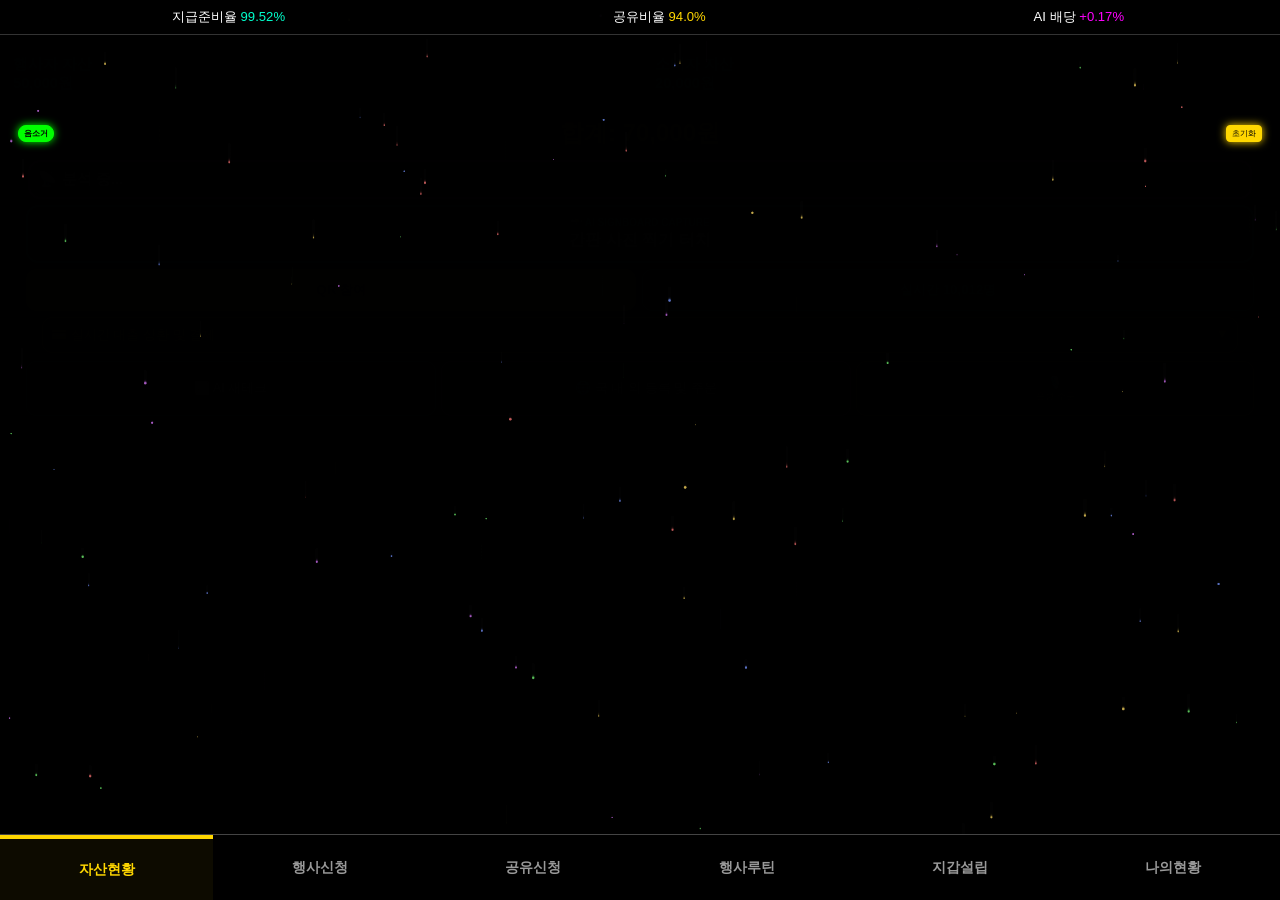
==== index.html @ 36d7275c "Update print statement from 'Hello' to 'Goodbye'" ====
<!DOCTYPE html>
<html lang="ko">
<head>
    <meta charset="UTF-8">
    <meta name="viewport" content="width=device-width, initial-scale=1.0, user-scalable=no">
    <title>FINSEGYE - Final Perfect Audio Master</title>

    <link rel="manifest" href="manifest.json">

    <meta name="apple-mobile-web-app-capable" content="yes">

    <meta name="apple-mobile-web-app-title" content="핀세계">

    <meta name="apple-mobile-web-app-status-bar-style" content="black">

    <style>
        body { background-color: #000 !important; color: white; margin: 0; padding: 0; font-family: sans-serif; overflow-x: hidden; }
        #stars {
    position: fixed;
    top: 0;
    left: 0;
    width: 100%;
    height: 100%;
    z-index: 1;
    pointer-events: none;
}

        /* 상단 상태바 */
        #statusContainer { display: flex; justify-content: space-around; padding: 8px; background: rgba(0,0,0,0.98); border-bottom: 1.5px solid #333; position: fixed; top: 0; width: 100%; z-index: 100001; font-size: 0.82em; }
        .top-spacer { height: 42px; }

        section { display: none; padding: 2px 12px; text-align: center; margin-bottom: 75px; background:transparent !important; position: relative; z-index: 10; }
        .digital { background: rgba(20, 20, 20, 0.95); border: 1.5px solid #333; padding: 10px; border-radius: 10px; flex: 1; margin: 2px; color: #00ffcc; font-weight: bold; font-size: 0.92em; }

        /* 합계 영역: 버튼 소형화 및 좌우 밀착 유지 */
        .total-container { display: flex; align-items: center; justify-content: space-between; width: 96%; margin: 8px auto; position: relative; height: 38px; }
        .voice-toggle-btn { background: #00ffcc; border: 1px solid #00ffcc; color: #000; padding: 2px 5px; border-radius: 8px; font-size: 8px; font-weight: bold; cursor: pointer; min-width: 32px; margin-left: -8px; z-index: 11; }
        .voice-toggle-btn.off { background: #444 !important; border-color: #444 !important; color: #888 !important; }
        .total-center-text { position: absolute; left: 50%; transform: translateX(-50%); font-size: 1.5em; color: gold; font-weight: bold; white-space: nowrap; }
        .reset-mini-btn { font-size: 8px; padding: 2px 5px; background: #222; border: 1px solid #444; color: #666; border-radius: 4px; margin-right: -8px; cursor: pointer; z-index: 11; }

        .reset-mini-btn.active {
    background: gold !important;
    color: #000 !important;
    border-color: gold !important;
    box-shadow: 0 0 8px gold;
}
        .mid-action-row { display: flex; gap: 6px; margin: 6px auto; width: 96%; }
        .qr-btn { flex: 1; height: 42px; background: gold !important; border: none; border-radius: 10px; font-weight: bold; color: #000; cursor: pointer; }
        .live-btn { flex: 1; height: 42px; border: 1.5px solid #00ffcc !important; color: #00ffcc !important; background: none; border-radius: 10px; font-weight: bold; cursor: pointer; }

        .raised-form { margin-top: 0px !important; background: transparent !important; }
        .form-box { background: rgba(15, 15, 15, 0.98) !important; padding: 12px 15px; border-radius: 12px; border: 1.5px solid gold; text-align: left; }
        .input-group { margin-bottom: 7px; }
        input { width: 100%; padding: 10px; background: #000 !important; color: #fff !important; border: 1.5px solid #444; border-radius: 8px; font-size: 0.95em; box-sizing: border-box; height: 44px; }

        .auth-tab-row { display: flex; gap: 8px; margin-bottom: 10px; }
        .kakao-btn { flex: 1; padding: 10px; background: #FEE500 !important; color: #3C1E1E !important; border: none; border-radius: 8px; font-weight: bold; cursor: pointer; font-size: 0.9em; }
        .auto-fill-btn { flex: 1; padding: 10px; background: #00ffcc !important; color: #000 !important; border: none; border-radius: 8px; font-weight: bold; cursor: pointer; font-size: 0.9em; }

        .toggle-terms-btn { width: 100%; padding: 5px; background: #222; color: #aaa; border: 1px solid #333; border-radius: 6px; font-size: 0.72em; cursor: pointer; text-align: center; margin-bottom: 5px; }
        #termsContent { display: none; background: #111; padding: 6px; border-radius: 6px; font-size: 0.68em; color: #888; border: 1px dashed #444; margin-bottom: 5px; }
        .agree-check-row { display: flex; align-items: center; gap: 6px; color: gold; font-weight: bold; margin: 6px 0; font-size: 0.9em; cursor: pointer; }
        .agree-check-row input { width: 18px; height: 18px; margin: 0; }
        .submitBtn { width: 100%; padding: 14px; background: gold !important; color: #000 !important; border: none; border-radius: 10px; font-weight: bold; font-size: 1.1em; margin-top: 2px; cursor: pointer; }

        .history-grid { display: grid; grid-template-columns: 1fr 1fr; grid-template-rows: auto auto; gap: 8px; height: auto; margin-top: 5px; }
        .history-card { background: rgba(15, 15, 15, 0.98) !important; border: 1.5px solid gold; border-radius: 10px; display: flex; flex-direction: column; height: 210px; overflow: hidden; padding: 5px; }
        .history-card h3 { font-size: 0.82em; color: gold; margin: 4px 0; border-bottom: 1px solid #333; padding-bottom: 3px; text-align: center; }
        .scroll-area { flex: 1; overflow-y: auto; font-size: 0.72em; text-align: left; padding: 4px; color: #ccc; }


        .history-card {
            cursor: pointer;
        }

        .history-grid.expanded-mode {
            display: block;
        }

        .history-card.expanded {
            height: calc(100vh - 125px);
            max-height: calc(100vh - 125px);
        }

        .history-card.hidden-card {
            display: none;
        }

        .history-card.expanded .scroll-area {
            font-size: 0.82em;
        }

        .nav { position: fixed; bottom: 0; width: 100%; display: flex; background: #000; border-top: 1px solid #444; z-index: 100001; height: 65px; align-items: center; justify-content: space-around; }
        .nav button { flex: 1; background: none; border: none; color: #999; font-size: 0.85em; cursor: pointer; font-weight: bold; height: 100%; }
        .nav button.active { color: gold; border-top: 4px solid gold; background: rgba(255, 215, 0, 0.05); }

        #cameraOverlay { display: none; position: fixed; top: 0; left: 0; width: 100%; height: 100%; background: #000; z-index: 99999; flex-direction: column; }
        #videoStream { width: 100%; height: 100%; object-fit: cover; position: absolute; }
        .camera-ui-layer { position: relative; z-index: 100000; height: 100%; display: flex; flex-direction: column; justify-content: space-between; align-items: center; padding: 50px 0 85px 0; background: rgba(0,0,0,0.1); }
        .shutter-btn { width: 85px; height: 85px; background: #fff; border: 7px solid #00ffcc; border-radius: 50%; cursor: pointer; box-shadow: 0 0 25px #00ffcc; }

        #qrWrap { display: none; margin: 10px auto; width: 160px; text-align: center; }
        #qrBox { width: 140px; height: 140px; background: white; border: 4px solid gold; border-radius: 15px; padding: 10px; cursor: pointer; margin: 0 auto; display: block; }
        #realtimeList { display: none; padding: 10px; background: rgba(17, 17, 17, 0.98); border: 1.5px solid #00ffcc; border-radius: 10px; margin: 6px auto; width: 92%; text-align: left; color: #fff; font-size: 0.82em; max-height: 150px; overflow-y: auto; z-index: 20; position: relative; }

        .reset-mini-btn.active {
    background: gold !important;
    color: #000 !important;
    border-color: gold !important;
    box-shadow: 0 0 8px gold;
}

/* 🔥 음성 ON 상태 (불 켜짐) */
.voice-toggle-btn.on {
    background: #00ff00 !important;
    color: #000 !important;
    border-color: #00ff00 !important;
    box-shadow: 0 0 8px #00ff00;
}

/* 🔥 음소거 상태 */
.voice-toggle-btn.off {
    background: #333 !important;
    color: #00ff00 !important;
    border-color: #333 !important;
}

    </style>
</head>
<body>

<canvas id="stars"></canvas>

<div id="walletStatus"></div>

<div id="cameraOverlay">
    <video id="videoStream" autoplay playsinline muted></video>
    <div class="camera-ui-layer">
        <div style="background:rgba(0,0,0,0.7); color:#00ffcc; padding:10px 20px; border-radius:20px; border:2px solid #00ffcc; font-weight:bold;">간판명과 번호를 맞춰주세요</div>
        <div style="text-align: center;">
            <div id="btnCaptureStatus" style="color:#00ffcc; font-weight:bold; margin-bottom:15px; display:none;">✓ AI 분석 준비 완료</div>
            <button class="shutter-btn" onclick="takePhoto()"></button>
            <div style="color:white; margin-top:25px; text-decoration:underline; cursor:pointer; font-weight:bold; font-size:1.1em;" onclick="closeCamera()">[ 촬영 취소 ]</div>
        </div>
    </div>
</div>

<div id="statusContainer">
    <div>지급준비율 <span id="reserveValue" style="color:#00ffcc;">100.00%</span></div>
    <div>공유비율 <span id="loanPercent" style="color:gold;">100.0%</span></div>                                                                                                                                                                      
    <div>AI 배당 <span id="aiRate" style="color:#ff00ff;">+0.00%</span></div>
</div>

<div class="top-spacer"></div>









    
    <div style="display: flex; gap: 4px; margin-bottom: 2px;">
        <div class="digital">행사자 자산<br><span id="advValue">50,000원</span></div>
        <div class="digital">소비자 자산<br><span id="consValue">20,000원</span></div>
    </div>
    <div class="total-container">
        <button id="voiceToggle" class="voice-toggle-btn on" onclick="toggleVoice()">음소거</button>
        <div class="total-center-text">합계: <span id="totalValue">70,000원</span></div>
        <button id="resetBtn" onclick="resetEconomy()" class="reset-mini-btn active">초기화</button>
    </div>
    <div style="margin: 6px auto; width: 94%; border: 2px solid #ff00ff; border-radius: 12px; padding: 8px; background: rgba(255,0,255,0.08);">
        <div id="assetName" style="font-size:15px; font-weight:bold; color:#fff;">📡 분석 중...</div>
    </div>
    <div onclick="openSignCamera()" style="margin: 6px auto; width: 94%; border: 2.5px solid #00ffcc; border-radius: 12px; padding: 10px; background: rgba(0,255,204,0.1); cursor: pointer; text-align: center;">
        <div style="font-size: 10px; font-weight: bold; color: #00ffcc; margin-bottom: 2px;">📸 AI SIGNBOARD CAPTURE</div>
        <div style="font-size: 16px; font-weight: bold; color: #fff;">간판 사진 찍기 터치</div>
    </div>
    <div class="mid-action-row">
        <button onclick="toggleQR()" class="qr-btn">🤝 QR 참여</button>
        <button onclick="toggleRealtimeList()" class="live-btn">실시간 <span id="realtimeUserCount">10,000</span>명</button>
    </div>
    <div id="qrWrap">

        <div id="qrBox" onclick="showQrGuide()">
            <img
                id="referralQrImage"
                src=""
                alt="핀세계 추천인 지갑 설립 QR"
                style="width:100%;"
            >
        </div>

        <div style="color:gold; font-weight:bold; text-align:center; margin-top:5px; font-size:0.85em;">
            추천인: <span id="qrReferrerName">신성일</span>
        </div>

        <div id="qrMsg" style="color:#00ffcc; text-align:center; margin-top:6px; font-size:0.8em;"></div>

        <button
            type="button"
            onclick="openOneStore()"
            style="
                width:160px;
                margin-top:8px;
                padding:10px 6px;
                border:none;
                border-radius:9px;
                background:#00ffcc;
                color:#000;
                font-weight:bold;
                cursor:pointer;
            "
        >
            원스토어에서 핀세계 설치
        </button>

    </div>
    <div id="realtimeList"></div>
    <div onclick="togglePaymentBox()" style="background:rgba(255,215,0,0.1); border:1.5px solid gold; border-radius:10px; padding:8px; margin: 6px auto; width:92%; cursor:pointer; color:gold; display:flex; justify-content:space-between; font-size:0.82em;"><span>💳 실시간 대출 상환 및 결제</span><span id="toggleArrow">▼</span></div>
    <div id="paymentContent" style="display:none; padding:10px; margin:-10px auto 8px; width:92%; background:rgba(20,20,20,0.95); border:1.5px solid gold; border-top:none; border-radius: 0 0 12px 12px;"><input type="number" id="payAmount" placeholder="금액 입력"><button id="payBtn" onclick="executePayment()" class="submitBtn">상환 및 결제</button></div>
   <div style="display:flex; gap:5px; width:96%; margin:8px auto; height:55px;">

    <button
        onclick="clickAI()"
        style="
            flex:1;
            background:rgba(255,255,255,0.05);
            border-radius:10px;
            color:white;
            border:1.5px solid #00ffcc;
            font-size:0.8em;
        "
    >
        📈 AI 재테크
    </button>

    <button
        onclick="clickGlobal()"
        style="
            flex:1;
            background:rgba(255,255,255,0.05);
            border-radius:10px;
            color:white;
            border:1.5px solid #ff00ff;
            font-size:0.8em;
        "
    >
        🌐 국 내 외 등록 및 주문
    </button>



    <div
        onclick="startVoiceOrder()"
        style="
            flex:1;
            background:rgba(255,215,0,0.05);
            border-radius:10px;
            color:white;
            border:1.5px solid gold;
            display:flex;
            flex-direction:column;
            justify-content:center;
            align-items:center;
            font-size:0.8em;
            cursor:pointer;
        "
    >
        🎙️
        <span
            style="
                font-size:0.72em;
                color:gold;
            "
        >
            음성 주문
        </span>
    </div>

</div>
</section>

<section id="adApplyForm" class="raised-form">
    <div class="form-box">
        <div class="input-group">
            <input type="text" id="shopName" placeholder="상호를 입력해 주세요">
        </div>

        <div class="input-group">
            <input type="text" id="shopType" placeholder="업종 업체를 입력해 주세요" onfocus="speak('업종 업체를 입력해 주세요')">
        </div>

        <div class="input-group">
            <input type="text" id="shopLoc" placeholder="행사 지역을 입력해 주세요" onfocus="speak('행사 지역을 입력해 주세요')">
        </div>

       


<!-- 🔥 행사 문구 박스 -->
<div style="width:100%; margin-bottom:30px;">

    <div
        id="adTextPreview"
        onclick="openAdEditor()"
        style="
            width:100%;
            height:220px;
            overflow-y:auto;
            overflow-x:hidden;

            background:#111;
            border:5px solid red;
            border-radius:12px;

            padding:12px;
            box-sizing:border-box;

            color:#fff;
            line-height:1.7;

            white-space:pre-wrap;
            word-break:break-word;
        "
    >
        눌러서 큰 화면에서 행사 문구를 입력하세요
    </div>

</div>

<!-- 🔥 사진/동영상 박스 -->
<div style="width:100%; margin-top:10px;">

    <div
        id="adMediaPreview"
        style="
            width:100%;
            min-height:300px;

            background:#000;
            border:5px solid #00ffcc;
            border-radius:12px;

            padding:12px;
            box-sizing:border-box;

            overflow:hidden;
        "
    >
    </div>

</div>

<input type="hidden" id="shopAd">
<input type="hidden" id="shopAdImage">
<input type="hidden" id="shopAdVideo">

       


  <button class="submitBtn" onclick="validateEvent();">
    행사 신청하기
</button>
    </div>
</section>

<section id="shareForm" class="raised-form">
    <div class="form-box">
        <div class="input-group">
            <input type="text" id="sName" placeholder="신청자명을 입력해 주세요">
        </div>

        <div class="input-group">
            <input type="number" id="sAmount" placeholder="신청 금액을 입력해 주세요" onfocus="speak('신청 금액을 입력해 주세요')">
        </div>

        <div class="input-group">
            <input type="text" id="sPurpose" placeholder="공유 목적을 입력해 주세요" onfocus="speak('공유 목적을 입력해 주세요')">
        </div>

        <button class="submitBtn" onclick="sendShareToGoogle(); validateShare();">
            공유 신청하기
        </button>
    </div>
</section>

<section id="routineForm" class="raised-form">
    <div class="form-box" style="border-color:#00ffcc;">
        <div class="input-group">
            <input type="text" id="rShopName" placeholder="간판명을 입력해 주세요">
        </div>

        <div class="input-group">
            <input
                    type="text"
                    id="rShopPhone"
                    inputmode="numeric"
                    autocomplete="off"
                    placeholder="전화번호를 입력해 주세요"
                    onfocus="speak('전화번호를 입력해 주세요')">
        </div>
 
        <div class="input-group">
            <input type="text" id="rShopLoc" placeholder="지역을 입력해 주세요" onfocus="speak('지역을 입력해 주세요')">
        </div>

        <div class="input-group">
            <input type="text" id="routineText" placeholder="루틴 내용을 입력해 주세요" onfocus="speak('루틴 내용을 입력해 주세요')">
        </div>

        <button class="submitBtn" style="background:#00ffcc !important;" onclick="sendRoutineToGoogle(); validateRoutine();">루틴 생성하기</button>



        <div id="ocrConfirmBox" style="display:none; margin-top:8px;">
            <button class="submitBtn" style="background:gold !important;" onclick="confirmOCRResult()">
                확인
            </button>

            <button class="submitBtn" style="margin-top:6px; background:#222 !important; color:#aaa !important;" onclick="retryOCRCamera()">
                다시 촬영
            </button>
        </div>



    </div>
</section>

<section id="bankForm" class="raised-form">
    <div class="form-box">

        <div
            id="oneStoreInstallGuide"
            style="
                display:none;
                margin-bottom:10px;
                padding:10px;
                border:1.5px solid #00ffcc;
                border-radius:10px;
                background:rgba(0,255,204,0.08);
                text-align:center;
                color:#fff;
                line-height:1.5;
            "
        >
            <div style="color:#00ffcc; font-weight:bold; margin-bottom:6px;">
                핀세계 앱이 설치되지 않았습니까?
            </div>
            <button
                type="button"
                onclick="openOneStore()"
                style="
                    width:100%;
                    padding:11px;
                    border:none;
                    border-radius:8px;
                    background:#00ffcc;
                    color:#000;
                    font-weight:bold;
                    cursor:pointer;
                "
            >
                원스토어에서 핀세계 설치
            </button>
        </div>









        
        <div class="auth-tab-row">
            <button class="kakao-btn" onclick="kakaoAuth()">카카오 인증</button>
            <button class="auto-fill-btn" onclick="autoFillAuth()">자동 입력</button>
        </div>

        <div class="input-group">
            <input type="text" id="referrer" placeholder="추천인 (수정 가능)">
        </div>

        <div class="input-group">
            <input type="text" id="walletUser" placeholder="성함을 입력해 주세요">
        </div>

        <div class="input-group">
            <input
                    type="text"
                    id="walletPhone"
                    inputmode="numeric"
                    autocomplete="off"
                    placeholder="전화번호를 입력해 주세요"
                    onfocus="speak('전화번호를 입력해 주세요')">
        </div>

        <div class="input-group">
            <input type="text" id="walletAddr" placeholder="주소를 입력해 주세요" onfocus="speak('주소를 입력해 주세요')">
        </div>

        <div class="toggle-terms-btn" onclick="toggleTerms()"
             style="color:gold; font-size:0.9em; font-weight:bold;">
            ▽ 개인정보 수집 및 이용 동의 (보기)
        </div>
        <div id="termsContent" style="display:none; background:#111; padding:8px; border-radius:6px; font-size:0.75em; color:#ccc; border:1px dashed #444; margin-bottom:5px; text-align:left; max-height:200px; overflow-y:auto;">

            <h3>개인정보 수집 및 이용 동의</h3>

            <p>핀세계는 서비스 제공을 위해 다음과 같은 개인정보를 수집합니다.</p>

            <p><b>1. 수집 항목</b><br>
                성명, 전화번호, 주소</p>

            <p><b>2. 수집 목적</b><br>
                지갑 설립 및 서비스 제공, 사용자 식별, 고객 지원</p>

            <p><b>3. 보관 기간</b><br>
                서비스 이용 기간 동안 보관 후 지체 없이 파기</p>

            <p><b>4. 제3자 제공</b><br>
                회사는 이용자의 개인정보를 외부에 제공하지 않습니다.<br>
                단, 법령에 따른 경우는 예외로 합니다.</p>

            <p><b>5. 이용자의 권리</b><br>
                이용자는 언제든지 개인정보 열람, 수정, 삭제를 요청할 수 있습니다.</p>

            <p><b>6. 문의</b><br>
                이메일: cjs1788@naver.com</p>

            <hr style="margin:10px 0; border:0.5px solid #444;">

            <label class="agree-check-row">
                <input type="checkbox" id="agreeCheck" disabled>
                위 개인정보 수집 및 이용에 동의합니다 (필수)
            </label>

        </div>
        <button
    class="submitBtn"
    onclick="validateWallet();">
    AI 지갑 설립 완료
</button>
    </div>
</section>

<!-- 🔥🔥🔥 여기부터 추가 (AI 재테크 화면) 🔥🔥🔥 -->
<section id="aiFinanceForm" class="raised-form">
    <div class="form-box" style="border-color:#ff00ff;">

        <div style="text-align:center; color:#ff00ff; font-weight:bold; margin-bottom:10px;">
            📈 AI 재테크 신청
        </div>

        <div class="input-group">
            <input type="text"
                   id="aiName"
                   placeholder="성명을 입력해 주세요">
        </div>

        <div class="input-group">
            <input type="number"
                   id="aiAmount"
                   placeholder="금액을 입력해 주세요"
                   onfocus="guideAI('amount')"
                   onclick="guideAI('amount')">
        </div>

        <div class="input-group">
            <select id="aiProduct"
                    style="width:100%; padding:10px; background:#000; color:#fff; border:1.5px solid #444; border-radius:8px;"
                    onchange="handleAIProductSelect()">
                <option value="">재테크 종목 선택</option>
                <option value="대출이자수익">대출이자수익</option>
                <option value="채권">채권</option>
                <option value="국내 주식">국내 주식</option>
                <option value="해외 주식">해외 주식</option>
                <option value="선물 옵션">선물 옵션</option>
                <option value="해외 선물">해외 선물</option>
                <option value="FX 마진">FX 마진</option>
                <option value="원유선물">원유선물</option>
                <option value="옥수수">옥수수</option>
                <option value="조">조</option>
                <option value="콩">콩</option>
                <option value="돼지고기">돼지고기</option>
                <option value="소고기">소고기</option>
                <option value="부동산">부동산</option>
                <option value="금">금</option>
                <option value="은">은</option>
                <option value="동">동</option>
                <option value="니켈">니켈</option>
                <option value="코인">코인</option>
                <option value="외환거래">외환거래</option>
            </select>
        </div>

        <button id="aiSubmitBtn"
                class="submitBtn"
                style="background:#ff00ff !important; color:#000 !important;"
                onclick="submitAIFinanceSafe();">
            AI 재테크 실행
        </button>

        <button class="submitBtn"
                style="margin-top:6px; background:#222 !important; color:#aaa !important;"
                onclick="showSection('dashboard', document.querySelectorAll('.nav button')[0])">
            ← 자산현황으로 돌아가기
        </button>

    </div>
</section>
<!-- 🔥🔥🔥 여기까지 추가 끝 🔥🔥🔥 -->





<section id="globalOrderForm" class="raised-form">
    <div class="form-box" style="border-color:#00ffcc;">

        <div style="text-align:center; color:#00ffcc; font-weight:bold; margin-bottom:10px;">
            🌐 국내외 등록 및 주문
        </div>

        <div style="background:#111; border:1px solid #333; border-radius:10px; padding:10px; margin-bottom:10px;">
            <div style="color:gold; font-weight:bold;">📍 현재 위치 확인</div>
            <div id="currentLocationText" style="color:#ccc; font-size:0.85em; margin-top:5px;">
                현재 위치를 확인하려면 아래 버튼을 누르세요.
            </div>

            <button class="submitBtn"
                    style="margin-top:8px; background:#00ffcc !important;"
                    onclick="checkCurrentLocation()">
                현재 위치 확인
            </button>
        </div>

        <div style="display:flex; gap:6px; margin-bottom:10px;">
            <button class="submitBtn"
                    style="background:gold !important;"
                    onclick="showGlobalTab('register')">
                등록 탭
            </button>

            <button class="submitBtn"
                    style="background:#00ffcc !important;"
                    onclick="showGlobalTab('order')">
                주문 탭
            </button>
        </div>

<div id="globalRegisterBox" style="display:none;">

    <div style="
    background:#111;
    border:3px solid #00ccff;
    border-radius:18px;

    padding:18px;
    margin-top:14px;
    margin-bottom:20px;

    box-shadow:
        0 0 12px rgba(0,204,255,0.25);
">
	

    <div style="
        background:#111;
        border:1px solid gold;
        border-radius:10px;
        padding:10px;
        margin-bottom:10px;
        color:#00ffcc;
        font-size:0.85em;
        line-height:1.5;
        text-align:left;
    ">
        📍 정확한 반경 1km, 2km 광고 표시를 위해<br>
        행사 신청 또는 행사 루틴 등록 전에<br>
        위의 <b style="color:gold;">현재 위치 확인</b> 버튼을 먼저 눌러 주세요.
    </div>

    <!-- 🔥 하부 메뉴 -->
    <div style="
        display:flex;
        gap:6px;
        margin-top:10px;
    ">

                <button class="submitBtn"
                        style="
                    flex:1;
                    background:gold !important;
                    color:#000 !important;
                "
                        onclick="showSection(
                    'adApplyForm',
                    document.querySelectorAll('.nav button')[1]
                )">

                    📢 행사 신청 등록

                </button>

                <button class="submitBtn"
                        style="
                    flex:1;
                    background:#00ffcc !important;
                    color:#000 !important;
                "
                        onclick="showSection(
                    'routineForm',
                    document.querySelectorAll('.nav button')[3]
                )">

                    🔄 행사 루틴 등록

                </button>

            </div>

        </div>
    </div>





        <div id="globalOrderBox" style="display:none;">
            <div style="color:gold; font-weight:bold; margin-bottom:8px;">
                🛒 내 주변 매장 목록
            </div>

            <div id="nearStoreList"
                 style="background:#111; border:1px solid #333; border-radius:10px; padding:10px; color:#ccc; margin-bottom:12px;">
                등록된 주변 매장이 없습니다.
            </div>

            <!-- 🔥🔥🔥 주문 탭 내부에 추가된 광고 예약 및 등록 폼 박스 🔥🔥🔥 -->
            <div class="ad-reservation-box" style="padding: 12px 15px; border: 2px solid #ff00ff; margin: 10px 0; background: #1a1a1a; border-radius: 10px;">
                <h3 style="margin: 0 0 8px 0; font-size: 15px; color: #ff00ff; font-weight: bold;">📢 광고 예약 및 등록</h3>
                <label style="font-size: 12px; color: #ccc;">광고 내용:</label><br>
                <textarea id="adContent" rows="2" style="width: 100%; margin-bottom: 8px; background: #222; color: #fff; border: 1px solid #444; border-radius: 6px; padding: 6px;" placeholder="광고 내용을 입력하세요"></textarea><br>

                <label style="font-size: 12px; color: #ccc;">날짜 선택:</label><br>
                <input type="date" id="adDate" style="width: 100%; margin-bottom: 8px; background: #222; color: #fff; border: 1px solid #444; border-radius: 6px; padding: 6px;"><br>

                <label style="font-size: 12px; color: #ccc;">시간 선택:</label><br>
                <input type="time" id="adTime" style="width: 100%; margin-bottom: 12px; background: #222; color: #fff; border: 1px solid #444; border-radius: 6px; padding: 6px;"><br>

                <button onclick="submitAdReservation()" style="width: 100%; padding: 10px; background-color: #ff00ff; color: #000; border: none; border-radius: 6px; cursor: pointer; font-weight: bold; font-size: 14px;">광고 등록하기</button>
            </div>
        </div>

        <button class="submitBtn"
                style="margin-top:10px; background:#222 !important; color:#aaa !important;"
                onclick="showSection('dashboard', document.querySelectorAll('.nav button')[0])">
            ← 자산현황으로 돌아가기
        </button>

    </div>
</section>

<!-- 🔥 광고 에디터 전체 복구 -->

<div
    id="adEditorOverlay"
    style="
        display:none;
        position:fixed;
        top:42px;
        bottom:65px;
        left:0;
        width:100%;
        background:#000;
        z-index:999999;
        padding:12px;
        box-sizing:border-box;
        overflow-y:auto;
    "
>


<div style="
    color:gold;
    font-weight:bold;
    margin-bottom:10px;
    font-size:18px;
    text-align:center;
">
    행사 문구 입력
</div>

<textarea
    id="bigAdText"
    placeholder="행사 문구를 입력하세요"
    style="
        width:100%;
        height:180px;
        background:#111;
        color:#fff;
        border:1px solid gold;
        border-radius:12px;
        padding:12px;
        box-sizing:border-box;
        font-size:16px;
        resize:none;
    "
></textarea>

<div style="margin-top:15px;">

    <div style="
        color:#00ffcc;
        font-weight:bold;
        margin-bottom:6px;
    ">
        사진 첨부
    </div>

    <button
        type="button"
        onclick="
            document
                .getElementById('adImageFile')
                .click();
        "
        style="
            width:100%;
            padding:14px;
            border-radius:12px;
            background:#00aa88;
            color:#fff;
            font-size:18px;
            border:none;
        "
    >
        사진 선택
    </button>

    <input
        type="file"
        id="adImageFile"
        accept="image/*"
        style="display:none;"
    >

</div>

<div style="margin-top:15px;">

    <div style="
        color:#ff00ff;
        font-weight:bold;
        margin-bottom:6px;
    ">
        동영상 첨부
    </div>

    <button
        type="button"
        onclick="
            document
                .getElementById('adVideoFile')
                .click();
        "
        style="
            width:100%;
            padding:14px;
            border-radius:12px;
            background:#aa0088;
            color:#fff;
            font-size:18px;
            border:none;
        "
    >
        동영상 선택
    </button>

    <input
        type="file"
        id="adVideoFile"
        accept="video/*"
        style="display:none;"
    >

</div>

<button
    onclick="saveAdEditor()"
    style="
        width:100%;
        margin-top:20px;
        padding:16px;
        border:none;
        border-radius:12px;
        background:gold;
        color:#000;
        font-size:20px;
        font-weight:bold;
    "
>
    저장
</button>

<button
    onclick="closeAdEditor()"
    style="
        width:100%;
        margin-top:10px;
        padding:14px;
        border:none;
        border-radius:12px;
        background:#222;
        color:#aaa;
        font-size:18px;
    "
>
    닫기
</button>


</div>

<section id="mypage">

    <div class="history-grid">

<div class="history-card" onclick="toggleHistoryCard(this, '행사', event)">
    <h3>행사</h3>
    <div id="list_ads" class="scroll-area"></div>
</div>

        <div class="history-card" onclick="toggleHistoryCard(this, '공유', event)">
            <h3>공유</h3>
            <div id="list_shares" class="scroll-area"></div>
        </div>

        <div class="history-card" onclick="toggleHistoryCard(this, '루틴', event)">
            <h3>루틴</h3>
            <div id="list_routines" class="scroll-area"></div>
        </div>

        <div class="history-card" onclick="toggleHistoryCard(this, '지갑', event)">
            <h3>지갑</h3>
            <div id="list_wallets" class="scroll-area"></div>
        </div>

    </div>


   
</section>

<!-- 🔥 핀세계 AI 상담창 -->

<div
    id="aiChatBox"
    style="
        display:none;
        width:94%;
        min-height:120px;
        max-height:220px;
        overflow-y:auto;

        margin:10px auto;

        background:#111;
        border:2px solid #00ffff;
        border-radius:12px;

        padding:10px;
        box-sizing:border-box;

        color:#fff;
        text-align:left;
        line-height:1.6;
    "
>
    <div style="color:#00ffff;">
        🤖 핀세계 AI 상담원 대기중...
    </div>
</div>
    
<div class="nav">
    <button onclick="showSection('dashboard', this)" class="active">자산현황</button>
    <button onclick="showSection('adApplyForm', this)">행사신청</button>
    <button onclick="showSection('shareForm', this)">공유신청</button>
    <button onclick="showSection('routineForm', this)">행사루틴</button>
    <button onclick="showSection('bankForm', this)">지갑설립</button>
    <button onclick="showSection('mypage', this)">나의현황</button>
</div>

<script>





function submitAdReservation() {
    const content = document.getElementById('adContent').value;
    const date = document.getElementById('adDate').value;
    const time = document.getElementById('adTime').value;

    if (!content || !date || !time) {
        alert("모든 항목을 입력해 주세요.");
        return;
    }

    // 전송할 데이터 객체
    const postData = {
        action: 'create_reservation',
        storeId: 'PEONGHWA-01', 
        customerPhone: '010-0000-0000', 
        adContent: content,
        adDate: date,
        adTime: time
    };

    // 구글 앱스크립트 웹앱 URL을 정확하게 넣어두었습니다!
    const scriptURL = 'https://script.google.com/macros/s/AKfycby6B7gZiNNFqnBvF909WuFMSpRbqKYJY5lRhi-3XMWFQZFDVVKL2sHFsdUptBipFXathg/exec';

    fetch(scriptURL, {
        method: 'POST',
        mode: 'no-cors', 
        headers: {
            'Content-Type': 'application/json',
        },
        body: JSON.stringify(postData)
    })
    .then(response => {
        alert("광고 예약이 성공적으로 요청되었습니다!");
        // 입력창 초기화
        document.getElementById('adContent').value = '';
        document.getElementById('adDate').value = '';
        document.getElementById('adTime').value = '';
    })
    .catch(error => {
        console.error('Error:', error);
        alert("오류가 발생했습니다.");
    });
}







    

async function askFinsegyeAI(question) {

try {

    const response =
        await fetch(
            "https://script.google.com/macros/s/AKfycby6B7gZiNNFqnBvF909WuFMSpRbqKYJY5lRhi-3XMWFQZFDVVKL2sHFsdUptBipFXathg/exec?ai=" +
            encodeURIComponent(question)
        );

    const data =
        await response.json();

    aiReply(data.result);

    return data.result;

} catch(err) {

    aiReply(
        "AI 상담원 연결에 실패했습니다."
    );

    console.error(err);
}
}

function testAI() {


askFinsegyeAI(
    "안녕하세요. 핀세계 AI 상담원 테스트입니다."
);

}






    
    document.addEventListener("click", function () {

    try {

        if ('speechSynthesis' in window) {

            const unlock =
                new SpeechSynthesisUtterance("");

            window.speechSynthesis.speak(unlock);
        }

    } catch(e) {
        console.log(e);
    }

}, { once:true });

    var currentSection = "dashboard", isVoiceEnabled = true, streamObj = null, pause = false;

    const FINSEGYE_ONESTORE_URL =
        "https://m.onestore.co.kr/v2/ko-kr/app/0001004603";

    const FINSEGYE_WEB_URL =
        "https://finsegye.github.io/finsegyeAI/index.html";

    const DEFAULT_REFERRER_NAME =
        "신성일";

    let isReferralEntryMode = false;

    // 🔥 음성주문 상태
let voiceOrderState = {
    active: false,
    city: "",
    keyword: "",
    stores: []
};

let voiceOrderTimers = [];

function clearVoiceOrderTimers() {

    voiceOrderTimers.forEach(function(t) {
        clearTimeout(t);
    });

    voiceOrderTimers = [];
}

    
    // 🔥 현재 탭
    var currentTab = "dashboard";

    // 🔥 구글시트 URL 통합
   
const GOOGLE_SCRIPT_URL =
"https://script.google.com/macros/s/AKfycby6B7gZiNNFqnBvF909WuFMSpRbqKYJY5lRhi-3XMWFQZFDVVKL2sHFsdUptBipFXathg/exec";

    var reserveValue = 100.0, reserveStep = -0.04;

function speak(text) {

    if (!isVoiceEnabled) return;

    try {

        // 🔥 안드로이드 앱(WebView)
        if (window.Android && window.Android.speak) {

            if (window.Android.stopSpeak) {
                window.Android.stopSpeak();
            }

            window.Android.speak(text);

        }

        // 🔥 GitHub / 일반 브라우저
        else if ('speechSynthesis' in window) {

            window.speechSynthesis.cancel();

            const utter =
                new SpeechSynthesisUtterance(text);

            utter.lang = 'ko-KR';
            utter.rate = 1.0;
            utter.pitch = 1.0;

            window.speechSynthesis.speak(utter);
        }

    } catch(e) {

        console.log("음성 오류:", e);
    }
}

function aiReply(text) {

    const box =
        document.getElementById(
            "aiChatBox"
        );

    if (!box) return;

    const row =
        document.createElement("div");

    row.style.marginBottom = "6px";

    row.innerText = text;

    box.appendChild(row);

    box.scrollTop =
        box.scrollHeight;
}



function stopSpeak() {

    try {

        if (
            'speechSynthesis' in window
        ) {

            window.speechSynthesis.cancel();

        }

        if (
            window.Android &&
            window.Android.stopSpeak
        ) {

            window.Android.stopSpeak();

        }

    } catch(e) {

        console.log(e);

    }
}


    function notify(msg) { speak(msg); alert(msg); }

function toggleVoice() {
    isVoiceEnabled = !isVoiceEnabled;

    var btn = document.getElementById('voiceToggle');

    if (isVoiceEnabled) {
        btn.innerText = "음소거";
        btn.classList.remove('off');
        btn.classList.add('on');
        speak("음성 서비스를 시작합니다.");
    } else {
        stopSpeak();
        btn.innerText = "음성";
        btn.classList.remove('on');
        btn.classList.add('off');
    }
}

function resetEconomy() {

    speak("시스템을 초기화합니다.");

    const btn = document.getElementById("resetBtn");

    if (btn) {
        // 🔥 클릭 시 잠깐 OFF
        btn.classList.remove("active");
    }

    // 🔥 바로 리로드
    setTimeout(function () {
        location.reload();
    }, 300);
}
    function pauseEngine() { pause = true; }

function startVoiceCommand() {

    stopSpeak();

    speak("안녕하세요, 핀세계입니다. 깜짝놀랄기능을 준비중이며 음소거를 원하시면 메인화면 좌측상단 음소거 버튼을 누르세요.");
    alert("안녕하세요, 핀세계입니다. 깜짝놀랄기능을 준비중이며 음소거를 원하시면 메인화면 좌측상단 음소거 버튼을 누르세요.");

    if (window.Android && window.Android.startListening) {
        window.Android.startListening();
    }
}

function onVoiceResult(text) {

    stopSpeak();

    const voiceText =
        String(text || "")
            .replace(/\s/g, "");

    if (
        voiceText.includes("음성주문") ||
        voiceText.includes("음성으로주문") ||
        voiceText.includes("핀세계음성주문") ||
        voiceText.includes("AI상담원")
    ) {

        startVoiceOrder();

        return;
    }

    if (processVoiceOrder(text)) {

    stopSpeak();

    aiReply(
        text + " 명령을 확인했습니다."
    );

    return;
}

    if (!isVoiceEnabled) return;

    const t = text.toLowerCase().replace(/\s/g, "");
    speak(text + " 입력되었습니다.");

    const btns = document.querySelectorAll('.nav button');

    function clickByKeyword(keyword, exclude) {
        for (let btn of btns) {
            const name = btn.innerText.toLowerCase().replace(/\s/g, "");

            if (name.includes(keyword)) {
                if (exclude && name.includes(exclude)) continue;
                btn.click();
                return true;
            }
        }
        return false;
    }

    // 🔥 1️⃣ 행사 루틴 먼저
    if (t.includes("루틴")) {
        speak("행사 루틴 화면으로 이동합니다.");
        clickByKeyword("루틴");
    }

    // 🔥 2️⃣ 행사
    else if (t.includes("행사")) {
        speak("행사 신청 화면으로 이동합니다.");
        clickByKeyword("행사", "노티");
    }

    // 🔥 3️⃣ 광고
    else if (t.includes("광고")) {
        speak("광고 신청 화면으로 이동합니다.");
        clickByKeyword("광고");
    }

    // 🔥 4️⃣ 공유
    else if (t.includes("공유")) {
        speak("공유 신청 화면으로 이동합니다.");
        clickByKeyword("공유");
    }

    // 🔥 5️⃣ 자산
    else if (t.includes("자산")) {
        speak("자산 현황 화면으로 이동합니다.");
        clickByKeyword("자산");
    }

    // 🔥 6️⃣ 지갑
    else if (t.includes("지갑")) {
        speak("지갑 설립 화면으로 이동합니다.");
        clickByKeyword("지갑");
    }

    // 🔥 7️⃣ 나의
    else if (t.includes("나의")) {
        speak("나의 정보 화면으로 이동합니다.");
        clickByKeyword("나의");
    }

// 🔥 8️⃣ 국내외 주문
else if (t.includes("국내") || t.includes("해외") || t.includes("주문")) {
    speak("국내외 주문 기능입니다. 현재 이 기능은 준비 중입니다.");
    return;
}

// 🔥 9️⃣ 음성 주문 (여기 추가)
else if (t.includes("음성")) {
    speak("음성 주문 기능입니다. 현재 이 기능은 준비 중입니다.");
    return;
}

// 🔥 10️⃣ AI 재테크
else if (t.includes("ai") || t.includes("재테크")) {
    speak("AI 재테크 화면으로 이동합니다.");
    clickByKeyword("재테크");
}

     else {
        handlePlaceSearch(text);
    }
}
    function toggleTerms() {

    var c = document.getElementById('termsContent');
    var chk = document.getElementById('agreeCheck');

    if (c.style.display === 'block') {
        c.style.display = 'none';
    } else {
        c.style.display = 'block';

        // 🔥 약관 열면 체크 가능
        if (chk) {
            chk.disabled = false;
        }
    }
}
    function getCurrentReferrerName() {

        try {

            const savedName =
                localStorage.getItem("fin_referrer_name");

            if (savedName && savedName.trim()) {
                return savedName.trim();
            }

            const all =
                JSON.parse(
                    localStorage.getItem("fin_all")
                ) || [];

            const wallet =
                all.find(function(item) {
                    return (
                        item &&
                        item.type === "wallets" &&
                        item.name
                    );
                });

            if (wallet && wallet.name) {
                return String(wallet.name).trim();
            }

        } catch(e) {
            console.log("추천인 확인 오류:", e);
        }

        return DEFAULT_REFERRER_NAME;
    }

    function buildReferralUrl(referrerName) {

        const url =
            new URL(FINSEGYE_WEB_URL);

        url.searchParams.set(
            "join",
            "wallet"
        );

        url.searchParams.set(
            "ref",
            referrerName || DEFAULT_REFERRER_NAME
        );

        return url.toString();
    }

    function refreshReferralQR() {

        const referrerName =
            getCurrentReferrerName();

        const referralUrl =
            buildReferralUrl(referrerName);

        const qrImage =
            document.getElementById(
                "referralQrImage"
            );

        const qrName =
            document.getElementById(
                "qrReferrerName"
            );

        if (qrImage) {

            qrImage.src =
                "https://api.qrserver.com/v1/create-qr-code/" +
                "?size=140x140&data=" +
                encodeURIComponent(referralUrl);
        }

        if (qrName) {
            qrName.innerText = referrerName;
        }
    }

    function toggleQR() {

        const q =
            document.getElementById("qrWrap");

        if (!q) return;

        const willOpen =
            q.style.display !== "block";

        q.style.display =
            willOpen ? "block" : "none";

        if (willOpen) {

            refreshReferralQR();

            speak(
                "큐알 참여 메뉴입니다. 다른 기기로 큐알을 스캔하면 추천인이 자동 입력된 지갑 설립 화면으로 이동합니다."
            );
        } else {

            stopSpeak();
        }
    }

    function openOneStore() {

        speak(
            "원스토어의 핀세계 설치 화면으로 이동합니다."
        );

        setTimeout(function() {

            window.location.href =
                FINSEGYE_ONESTORE_URL;

        }, 250);
    }
    function kakaoAuth() {
    speak("카카오 정보를 자동으로 입력했습니다.");
    document.getElementById('referrer').value = "핀세계 본부";
    document.getElementById('walletUser').value = "김카카오";
    document.getElementById('walletPhone').value = "010-8888-9999";
    document.getElementById('walletAddr').value = "카카오 판교 본사";
}
    function autoFillAuth() { speak("자동 입력 기능을 실행했습니다."); document.getElementById('walletUser').value = "신성일"; document.getElementById('walletPhone').value = "010-1111-2222"; document.getElementById('walletAddr').value = "핀세계 본부"; document.getElementById('referrer').value = "핀세계 본부"; }




function toggleRealtimeList() {

    var l = document.getElementById('realtimeList');

    if (l.style.display === 'block') {

        l.style.display = 'none';

        // 🔥 실시간 음성 즉시 중단
        stopSpeak();

    } else {

        stopSpeak();

        l.style.display = 'block';

        l.innerHTML =
            "<div style='color:gold; font-weight:bold; margin-bottom:5px; border-bottom:1px solid gold;'>📡 실시간참여현황</div>" +
            "<div style='margin-bottom:3px;'>📍 서울 강남점 40,000원 참여</div>" +
            "<div style='margin-bottom:3px;'>📍 전주 본점 5,000원 공유</div>" +
            "<div style='margin-bottom:3px;'>📍 부산 해운대 20,000원 배당</div>";

        speak("실시간 참여 현황을 확인합니다. 서울 강남점 4만 원 참여, 전주 본점 5천 원 공유, 부산 해운대 2만 원 배당");
    }
}

 function togglePaymentBox() {
    var c = document.getElementById('paymentContent');
    var a = document.getElementById('toggleArrow');

    if (c.style.display === 'block') {
        c.style.display = 'none';
        a.innerText = '▼';
        pause = false;
    } else {
        c.style.display = 'block';
        a.innerText = '▲';

        // 🔥 먼저 포커스
        setTimeout(() => {
            document.getElementById('payAmount').focus();
        }, 50);

        // 🔥 음성은 나중에 (겹침 방지)
        setTimeout(() => {
            speak("상환 및 결제 창입니다. 금액을 입력해 주세요.");
        }, 300);
    }
}

let pendingPayment = 0;

function formatKoreanMoney(num) {

    num = Number(num);
    if (isNaN(num)) return "";

    const units = ["", "만", "억", "조"];
    let result = "";
    let unitIndex = 0;

    while (num > 0) {

        let part = num % 10000;

        if (part > 0) {

            let str = "";

            const thousands = Math.floor(part / 1000);
            const hundreds = Math.floor((part % 1000) / 100);
            const tens = Math.floor((part % 100) / 10);
            const ones = part % 10;

            if (thousands) str += (thousands === 1 ? "천 " : thousands + "천 ");
            if (hundreds) str += (hundreds === 1 ? "백 " : hundreds + "백 ");
            if (tens) str += (tens === 1 ? "십 " : tens + "십 ");
            if (ones) str += ones + "";

            result = str + units[unitIndex] + " " + result;
        }

        num = Math.floor(num / 10000);
        unitIndex++;
    }

    return result.trim() + "원";
}

function executePayment() {

    var val = document.getElementById('payAmount').value;

    if (!val) {
        speak("금액을 입력해 주세요.");
        return;
    }

    const formatted = formatKoreanMoney(val);

    // 🔥 1차 클릭 → 확인 단계
    if (pendingPayment === 0) {

        pendingPayment = Number(val);

        speak(formatted + " 입니다. 맞으면 상환 및 결제 버튼을 한 번 더 눌러 주세요.");

        return;
    }

    // 🔥 2차 클릭 → 실제 실행
    advertiser += (pendingPayment * 0.6);
    consumer += (pendingPayment * 0.4);

    resetAllForms();

    speak("상환 및 결제가 완료되었습니다.");
    alert("상환 및 결제 완료.");

    pendingPayment = 0;

    togglePaymentBox();
}

function showSection(id, btn) {

    clearVoiceOrderTimers();

    voiceOrderState.active = false;
    
    stopSpeak();

    // 🔥 실시간 참여 목록 자동 닫기
    const liveList =
        document.getElementById("realtimeList");

    if (liveList) {
        liveList.style.display = "none";
    }

    // 🔥 카메라 안전 종료
    if (typeof closeCamera === "function") {
        try { closeCamera(); } catch(e) {}
    }







    pause = false;

currentSection = id;
currentTab = id;

// 🔥 국내외 등록/주문 하부 탭 자동 접기
if (id !== "globalOrderForm") {

    const registerBox =
        document.getElementById("globalRegisterBox");

    const orderBox =
        document.getElementById("globalOrderBox");

    if (registerBox) {
        registerBox.style.display = "none";
    }

    if (orderBox) {
        orderBox.style.display = "none";
    }
}


    // 🔥 전체 숨김
    document.querySelectorAll('section').forEach(s => s.style.display = 'none');
    document.querySelectorAll('.nav button').forEach(b => b.classList.remove('active'));




    // 🔥 핵심 안정 처리
    const target = document.getElementById(id);

    if (!target) {
        console.log("❌ section 없음:", id);
        return;
    }

    target.style.display = 'block';

    // 🔥 입력 초기화
    if (id !== 'dashboard' && id !== 'mypage') {
        resetSectionFields(id);
    }

    if (btn) btn.classList.add('active');

    if (id === 'mypage') loadHistory();

    // 🔥 안내 시스템
    const setupGuide = {
        'adApplyForm': { msg: "행사 신청 화면입니다. 상호를 입력해 주세요.", focusId: "shopName" },
        'shareForm': { msg: "공유 신청 화면입니다. 신청자명을 입력해 주세요.", focusId: "sName" },
        'routineForm': { msg: "행사 루틴 화면입니다. 간판명을 입력해 주세요.", focusId: "rShopName" },
        'bankForm': isReferralEntryMode
            ? { msg: "", focusId: null }
            : { msg: "지갑 설립 화면입니다. 추천인 성함을 입력해 주세요.", focusId: "referrer" },
        'mypage': { msg: "나의 현황 화면입니다.", focusId: null }
    };

    const config = setupGuide[id];

    if (config) {

        if (config.msg) {
            speak(config.msg);
        }

        if (config.focusId) {
            setTimeout(() => {
                const el = document.getElementById(config.focusId);
                if (el) {
                    el.focus();
                    el.click();
                }
            }, 400);
        }
    } else if (id === 'dashboard') {
        speak("자산 현황 화면입니다.");
    }
}

// 2. QR 코드를 클릭하고 들어올 때 호출되는 함수 (성함부터 안내)
function goToBank(referrerName) {

    const bankNavBtn =
        document.querySelectorAll(
            ".nav button"
        )[4];

    const finalReferrer =
        String(
            referrerName ||
            localStorage.getItem(
                "fin_pending_referrer"
            ) ||
            getCurrentReferrerName()
        ).trim();

    isReferralEntryMode = true;

    showSection(
        "bankForm",
        bankNavBtn
    );

    isReferralEntryMode = false;

    const referrerInput =
        document.getElementById(
            "referrer"
        );

    if (referrerInput) {
        referrerInput.value = finalReferrer;
    }

    const installGuide =
        document.getElementById(
            "oneStoreInstallGuide"
        );

    if (
        installGuide &&
        !(
            window.Android &&
            typeof window.Android === "object"
        )
    ) {
        installGuide.style.display = "block";
    }

    speak(
        finalReferrer +
        "님의 추천으로 지갑 설립을 시작합니다. 성함을 입력하여 주세요."
    );

    setTimeout(function() {

        const walletUser =
            document.getElementById(
                "walletUser"
            );

        if (walletUser) {
            walletUser.focus();
            walletUser.click();
        }

    }, 450);
}

function openWalletFromReferralLink() {

    try {

        const params =
            new URLSearchParams(
                window.location.search
            );

        if (
            params.get("join") !== "wallet"
        ) {
            return;
        }

        const referrerName =
            String(
                params.get("ref") ||
                DEFAULT_REFERRER_NAME
            ).trim();

        localStorage.setItem(
            "fin_pending_referrer",
            referrerName
        );

        localStorage.setItem(
            "fin_referrer_name",
            referrerName
        );

        goToBank(referrerName);

    } catch(e) {

        console.log(
            "추천인 링크 처리 오류:",
            e
        );
    }
}

//  [여기까지 교체 완료]
    function handleBackButtonClick() {
        const camOverlay = document.getElementById('cameraOverlay');
        if (camOverlay.style.display === 'flex') { closeCamera(); showSection('dashboard', document.querySelectorAll('.nav button')[0]); return; }
        if (currentSection !== 'dashboard') { showSection('dashboard', document.querySelectorAll('.nav button')[0]); }
        else { if (window.Android && window.Android.exitApp) { window.Android.exitApp(); } }
    }

function resetAllForms() {

    // 🔥 input 초기화
    document.querySelectorAll('input').forEach(i => i.value = "");

    // 🔥 textarea 초기화
    document.querySelectorAll('textarea').forEach(t => t.value = "");

    // 🔥 select 초기화
    document.querySelectorAll('select').forEach(s => s.selectedIndex = 0);

    // 🔥 체크박스 초기화
    document.querySelectorAll('input[type="checkbox"]').forEach(c => c.checked = false);
}

// 🔥🔥🔥 바로 여기 아래 추가 🔥🔥🔥
function resetSectionFields(sectionId) {

    const section =
        document.getElementById(sectionId);

    if (!section) return;

    // 🔥 일반 input 초기화
    section.querySelectorAll('input').forEach(i => {

        if (i.type === "checkbox") {

            i.checked = false;

        } else {

            i.value = "";
        }
    });

    // 🔥 select 초기화
    section.querySelectorAll('select').forEach(s => {

        s.selectedIndex = 0;
    });

    // 🔥 textarea 초기화
    section.querySelectorAll('textarea').forEach(t => {

        t.value = "";
    });

    // 🔥 행사 신청 전체 초기화
    if (sectionId === "adApplyForm") {

        // 🔥 행사 문구 표시 초기화
        const preview =
            document.getElementById("adTextPreview");

        if (preview) {

            preview.innerText =
                "눌러서 큰 화면에서 행사 문구를 입력하세요";
        }

        // 🔥 사진/동영상 미리보기 초기화
        const media =
            document.getElementById("adMediaPreview");

        if (media) {

            media.innerHTML = "";
        }

        // 🔥 hidden 값 초기화
        const adText =
            document.getElementById("shopAd");

        if (adText) {
            adText.value = "";
        }

        const adImage =
            document.getElementById("shopAdImage");

        if (adImage) {
            adImage.value = "";
        }

        const adVideo =
            document.getElementById("shopAdVideo");

        if (adVideo) {
            adVideo.value = "";
        }

        // 🔥 파일 input 초기화
        const imageFile =
            document.getElementById("adImageFile");

        if (imageFile) {
            imageFile.value = "";
        }

        const videoFile =
            document.getElementById("adVideoFile");

        if (videoFile) {
            videoFile.value = "";
        }

        // 🔥 큰 입력창 초기화
        const bigText =
            document.getElementById("bigAdText");

        if (bigText) {
            bigText.value = "";
        }
    }
}






     function saveAndFinish(type, val, msg) {
        let h = JSON.parse(localStorage.getItem('fin_'+type)) || [];
        h.unshift({name: val, time: new Date().toLocaleString(), rawTime: new Date().getTime()});
        localStorage.setItem('fin_'+type, JSON.stringify(h));
        speak(msg); alert(msg);


        // 🔥 행사 문구 강제 초기화
const preview =
    document.getElementById("adTextPreview");

if (preview) {

    preview.innerText =
        "눌러서 큰 화면에서 행사 문구를 입력하세요";
}

const media =
    document.getElementById("adMediaPreview");

if (media) {

    media.innerHTML = `
        <div style="
            color:#666;
            text-align:center;
            padding:30px 10px;
            font-size:14px;
        ">
            사진과 동영상 미리보기 영역
        </div>
    `;
}

const adText =
    document.getElementById("shopAd");

if (adText) {
    adText.value = "";
}

const adImage =
    document.getElementById("shopAdImage");

if (adImage) {
    adImage.value = "";
}

const adVideo =
    document.getElementById("shopAdVideo");

if (adVideo) {
    adVideo.value = "";
}

const imageFile =
    document.getElementById("adImageFile");

if (imageFile) {
    imageFile.value = "";
}

const videoFile =
    document.getElementById("adVideoFile");

if (videoFile) {
    videoFile.value = "";
}

const bigText =
    document.getElementById("bigAdText");

if (bigText) {
    bigText.value = "";
}

         
        resetAllForms(); showSection('dashboard', document.querySelectorAll('.nav button')[0]);
    }










    function hiPassSpeak(msg, fieldId) { speak(msg); if(fieldId) { const t = document.getElementById(fieldId); t.focus(); t.click(); } }



 function validateEvent() {

     const currentCity =
    localStorage.getItem("fin_current_city")
    || "전주";

const currentProvince =
    localStorage.getItem("fin_current_province")
    || "전북";

    const f = [
        {id:'shopName', n:'상호'},
        {id:'shopType', n:'업종'},
        {id:'shopLoc', n:'지역'},
        {id:'shopAd', n:'문구'}
    ];

    for(let x of f) {

        if(!document.getElementById(x.id).value) {

            hiPassSpeak(
                x.n + " 항목을 입력해 주세요.",
                x.id
            );

            return;
        }
    }

// 🔥 여기 추가
fetch(
    GOOGLE_SCRIPT_URL,
    {
        method: "POST",
        mode: "no-cors",
        headers: {
            "Content-Type": "text/plain"
        },
body: JSON.stringify({

    type: "ads",

    name:
        document.getElementById('shopName').value,

    category:
        document.getElementById('shopType').value,

    loc:
        document.getElementById('shopLoc').value,

    msg:
        document.getElementById('shopAd').value,

    city:
        currentCity || "",

    province:
        currentProvince || "",

    imageUrl:
        document.getElementById('shopAdImage').value || "",

    videoUrl:
        document.getElementById('shopAdVideo').value || "",

    lat:
        Number(localStorage.getItem("fin_current_lat")) || "",

    lng:
        Number(localStorage.getItem("fin_current_lng")) || ""

})
    }
);



alert(
    "행사저장 user = " +
    localStorage.getItem("fin_user_phone")
);
     

saveUnifiedData({

    type: "ads",

    city:
        currentCity,

    province:
        currentProvince,



   user:
    localStorage.getItem("fin_user_phone") ||
    document.getElementById("walletPhone")?.value ||
    "",

    name:
        document.getElementById('shopName').value,

    category:
        document.getElementById('shopType').value,

    amount: "",

    purpose: "",

    phone:
    localStorage.getItem("fin_user_phone") ||
    document.getElementById("walletPhone")?.value ||
    "",

    addr: "",

    loc:
        document.getElementById('shopLoc').value,



msg:
    document.getElementById('shopAd').value,

imageUrl:
    document.getElementById("shopAdImage").value,

videoUrl:
    document.getElementById("shopAdVideo").value,

lat:
        Number(localStorage.getItem("fin_current_lat")) || "",

    lng:
        Number(localStorage.getItem("fin_current_lng")) || "",

    text: ""
});

    // 🔥 기존 베이스캠프 유지
    saveAndFinish(
        'ads',
        document.getElementById('shopName').value,
        "행사 신청이 완료되었습니다."
    );
}


function validateShare() {

    const f = [

        {id:'sName', n:'신청자명'},
        {id:'sAmount', n:'금액'},
        {id:'sPurpose', n:'목적'}

    ];

    for(let x of f) {

    if(!document.getElementById(x.id).value) {

        hiPassSpeak(
            x.n + " 항목을 입력해 주세요.",
            x.id
        );

        return;
    }
}

fetch(
    GOOGLE_SCRIPT_URL,
    {
        method: "POST",
        mode: "no-cors",
        headers: {
            "Content-Type": "text/plain"
        },
        body: JSON.stringify({

            type: "shares",

            user:
                localStorage.getItem("fin_user_phone") || "",

            name:
                document.getElementById('sName').value,

            amount:
                document.getElementById('sAmount').value,

            purpose:
                document.getElementById('sPurpose').value
        })
    }
);

    // 🔥 통합 저장
    saveUnifiedData({

        type: "shares",

  user:
    localStorage.getItem("fin_user_phone") || "",

        name:
    document.getElementById('sName').value,

        amount:
            document.getElementById('sAmount').value,

        purpose:
            document.getElementById('sPurpose').value,

        phone: "",

        addr: "",

        loc: "",

        msg: "",

        text: ""
    });

    // 🔥 기존 베이스캠프 유지
    saveAndFinish(
        'shares',
        document.getElementById('sName').value,
        "공유 신청이 완료되었습니다."
    );
}









function validateRoutine() {

    const f = [

        {id:'rShopName', n:'간판명'},
        {id:'rShopPhone', n:'번호'},
        {id:'rShopLoc', n:'지역'},
        {id:'routineText', n:'내용'}

    ];

    for(let x of f) {

        if(!document.getElementById(x.id).value) {

            hiPassSpeak(
                x.n + " 항목을 입력해 주세요.",
                x.id
            );

            return;
        }
    }


fetch(
    GOOGLE_SCRIPT_URL,
    {
        method: "POST",
        mode: "no-cors",
        headers: {
            "Content-Type": "text/plain"
        },
        body: JSON.stringify({

            type: "routines",

            user:
                localStorage.getItem("fin_user_phone") || "",

            name:
                document.getElementById('rShopName').value,

            phone:
                "0" + String(
                    document.getElementById("rShopPhone").value
                ).trim().replace(/^0+/, ""),

            addr:
                document.getElementById('rShopLoc').value,

            text:
                document.getElementById('routineText').value
        })
    }
);
   

saveUnifiedData({

    type: "routines",



       

    user:
    localStorage.getItem("fin_user_phone") || "",

    name:
        document.getElementById('rShopName').value,

    amount: "",

    purpose: "",

    phone:
        "0" + String(
            document.getElementById("rShopPhone").value
        ).trim().replace(/^0+/, ""),

    addr:
        document.getElementById('rShopLoc').value,

    loc: "",

    msg: "",

    text:
        document.getElementById('routineText').value
});







    // 🔥 기존 베이스캠프 유지
    saveAndFinish(
        'routines',
        document.getElementById('rShopName').value,
        "루틴 생성이 완료되었습니다."
    );
}

function validateWallet() {

    const f = [

        {id:'walletUser', n:'성함'},
        {id:'walletPhone', n:'번호'},
        {id:'walletAddr', n:'주소'}

    ];

    for(let x of f) {

        if(!document.getElementById(x.id).value) {

            hiPassSpeak(
                x.n + " 정보를 입력해 주세요.",
                x.id
            );

            return;
        }
    }

    const chk =
        document.getElementById('agreeCheck');

    if(!chk || !chk.checked) {

        speak("동의 체크가 필요합니다.");

        return;
    }

    sendWalletToGoogle();

    localStorage.setItem(
    "fin_user_phone",
    document.getElementById("walletPhone").value
);

saveUnifiedData({

    type: "wallets",

    user:
        document.getElementById('walletPhone').value,

    name:
        document.getElementById('walletUser').value,

    amount: "",

    purpose: "",

   phone:
    "0" + String(
        document.getElementById("walletPhone").value
    ).trim().replace(/^0+/, ""),

    addr:
        document.getElementById('walletAddr').value,

    loc: "",

    msg:
        document.getElementById('referrer').value,

    text: ""
});

    saveAndFinish(
        'wallets',
        document.getElementById('walletUser').value,
        "AI 지갑 설립이 완료되었습니다."
    );

}
   
function editableLine(id, key, label, value) {

    const safeValue =
        value || "-";

    return `
        <div
            onclick="editOneField(event, '${id}', '${key}', '${label}')"
            onfocus="speak('${label} ${safeValue}. 수정하려면 한 번 더 눌러 주세요.')"
            tabindex="0"
            role="button"
            aria-label="${label} ${safeValue}. 수정 가능"
            style="
                cursor:pointer;
                padding:4px 0;
                border-bottom:1px dotted #333;
            "
        >
            ${label}:
            <span style="color:#00ffcc;">
                ${safeValue}
            </span>
        </div>
    `;
}

function editOneField(event, id, key, label) {

    const card =
        event.currentTarget.closest(".history-card");

    const line =
        event.currentTarget;

    const currentText =
        line.innerText || "";

    // 🔥 접힌 상태에서는 수정하지 않고 음성으로 먼저 안내
    if (!card || !card.classList.contains("expanded")) {

        speak(
            currentText +
            ". 먼저 목록을 크게 연 뒤 다시 눌러 수정할 수 있습니다."
        );

        return;
    }

    // 🔥 펼쳐진 상태에서만 수정 작동
    event.stopPropagation();

    let all =
        JSON.parse(
            localStorage.getItem("fin_all")
        ) || [];

    let target =
        all.find(x => x.id === id);

    if (!target) {
        speak("데이터를 찾을 수 없습니다.");
        return;
    }

    const oldValue =
        target[key] || "";

    speak(
        label +
        " 수정입니다. 현재 값은 " +
        (oldValue || "비어 있음") +
        "입니다. 내용을 수정해 주세요."
    );

    line.innerHTML =
        label + ": " +
        `<input
            type="text"
            value="${oldValue}"
            aria-label="${label} 수정 입력창"
            style="
                width:75%;
                padding:6px;
                background:#000;
                color:#00ffcc;
                border:1px solid #00ffcc;
                border-radius:6px;
                font-size:1em;
            "
        >`;

    const input =
        line.querySelector("input");

    input.focus();
    input.select();

    let saved = false;

    function saveNow() {

        if (saved) return;
        saved = true;

        if (!input) return;

        const newValue =
            input.value.trim();

        target[key] = newValue;

        target.status = "수정";

        target.editTime =
            new Date().toLocaleString();

        const updatedItem =
            saveUnifiedData(target);

        sendEditedDataToGoogle(updatedItem);

        loadHistory();

        speak(
            label +
            " 수정이 완료되었습니다. 변경된 값은 " +
            (newValue || "비어 있음") +
            "입니다."
        );
    }

    input.onkeydown = function(e) {

        if (e.key === "Enter") {
            saveNow();
        }

        if (e.key === "Escape") {
            speak("수정을 취소했습니다.");
            loadHistory();
        }
    };

    input.onblur = function() {
        saveNow();
    };
}







function loadHistory() {

    const mapping = {

        ads: "list_ads",
        shares: "list_shares",
        routines: "list_routines",
        wallets: "list_wallets"
    };

    for (let type in mapping) {

        const list =
            getUnifiedDataByType(type);

        const target =
            document.getElementById(mapping[type]);

        if (!target) continue;

        // 🔥 최신순 정렬
        list.sort((a, b) =>
            b.rawTime - a.rawTime
        );

        target.innerHTML = list.map((item, index) => {

            let detail = "";

            // =========================
            // 행사
            // =========================
            if (type === "ads") {

detail =
    editableLine(
        item.id,
        "name",
        "상호명",
        item.name
    ) +

    editableLine(
        item.id,
        "loc",
        "지역",
        item.loc
    ) +

editableLine(
    item.id,
    "msg",
    "문구",
    (
        item.msg || ""
    ).replace(
        /https?:\/\/\S+/g,
        ""
    )
);
    }

            // =========================
            // 공유
            // =========================
            else if (type === "shares") {

                detail =
 editableLine(
    item.id,
    "name",
    "이름",
    item.name
) +
                    editableLine(
                        item.id,
                        "amount",
                        "금액",
                        item.amount
                    ) +
                    editableLine(
                        item.id,
                        "purpose",
                        "목적",
                        item.purpose
                    );
            }
            // =========================
            // 루틴
            // =========================
            else if (type === "routines") {

                detail =
                    editableLine(
                        item.id,
                        "phone",
                        "번호",
                        item.phone
                    ) +
                    editableLine(
                        item.id,
                        "addr",
                        "주소",
                        item.addr
                    ) +
                    editableLine(
                        item.id,
                        "text",
                        "내용",
                        item.text
                    );
            }

            // =========================
            // 지갑
            // =========================
            else if (type === "wallets") {

                detail =
                    editableLine(
                        item.id,
                        "phone",
                        "번호",
                        item.phone
                    ) +
                    editableLine(
                        item.id,
                        "addr",
                        "주소",
                        item.addr
                    ) +
                    editableLine(
                        item.id,
                        "msg",
                        "추천인",
                        item.msg
                    );
            }

       return `

<div style="
        background:#111;
        border:3px solid #00ffcc;
        border-radius:18px;

        padding:18px;
        margin-bottom:28px;

        box-shadow:
            0 0 12px rgba(0,255,204,0.25);

        line-height:1.6;

        height:auto;
        min-height:120px;
        overflow:visible;

        word-break:break-all;
    ">
        <div style="
            color:gold;
            font-weight:bold;
            margin-bottom:6px;
            font-size:1.02em;
        ">
            ${list.length - index}. ${item.name || item.user || "등록 내역"}
        </div>

        <div style="
            color:#ddd;
            margin-bottom:8px;
        ">
            ${detail}
        </div>

<!-- 🔥 사진 영역 -->

${type === "ads" ? `
<div style="
    width:100%;
    margin-top:12px;
">

    ${item.imageUrl ? `
        <img
            src="${item.imageUrl}"
            style="
                width:100%;
                border-radius:12px;
                border:2px solid #00ffcc;
                display:block;
                background:#111;
            "
        >
    ` : `
        <div style="
            width:100%;
            padding:30px;
            text-align:center;
            background:#111;
            color:#777;
            border-radius:12px;
        ">
            등록된 사진 없음
        </div>
    `}


<button
    type="button"
    onclick="
        event.stopPropagation();

        deleteAdCard('${item.id}');

        return false;
    "
    style="
        width:100%;
        margin-top:8px;
        padding:12px;
        border:none;
        border-radius:10px;
        background:#cc0000;
        color:#fff;
        font-size:16px;
        font-weight:bold;
    "
>
    🗑 전체 삭제
</button>

 <button
    type="button"
onclick="
    event.stopPropagation();

    window.currentEditId='${item.id}';

    document
        .getElementById('replaceImageFile')
        .click();

    return false;
"
    style="
        width:100%;
        margin-top:8px;
        padding:12px;
        border:none;
        border-radius:10px;
        background:#00cc88;
        color:#fff;
        font-size:16px;
        font-weight:bold;
    "
>
    사진 교체
</button>

    <button
        type="button"
        onclick="
            event.stopPropagation();

            updateHistoryItem(
                '${item.id}',
                'imageUrl',
                ''
            );
        "
        style="
            width:100%;
            margin-top:6px;
            padding:10px;
            border:none;
            border-radius:10px;
            background:#444;
            color:#fff;
            font-weight:bold;
        "
    >
        사진 삭제
    </button>

</div>

<!-- 🔥 동영상 영역 -->
<div style="
    width:100%;
    margin-top:16px;
">

    ${item.videoUrl ? `
        <video
            controls
            playsinline
            style="
                width:100%;
                display:block;
                border-radius:12px;
                background:#000;
                border:2px solid #ff00ff;
            "
        >
            <source src="${item.videoUrl}">
        </video>
    ` : `
        <div style="
            width:100%;
            padding:30px;
            text-align:center;
            background:#111;
            color:#777;
            border-radius:12px;
        ">
            등록된 동영상 없음
        </div>
    `}

    <button
        type="button"
onclick="
    event.stopPropagation();

    window.currentEditId='${item.id}';

    document
        .getElementById('replaceVideoFile')
        .click();

    return false;
"
        style="
            width:100%;
            margin-top:8px;
            padding:12px;
            border:none;
            border-radius:10px;
            background:#aa00cc;
            color:#fff;
            font-weight:bold;
            font-size:16px;
        "
    >
        동영상 교체
    </button>

    <button
        type="button"
        onclick="
            event.stopPropagation();

            updateHistoryItem(
                '${item.id}',
                'videoUrl',
                ''
            );
        "
        style="
            width:100%;
            margin-top:6px;
            padding:10px;
            border:none;
            border-radius:10px;
            background:#333;
            color:#fff;
            font-weight:bold;
        "
    >
        동영상 삭제
    </button>

</div>


` : ""}


       
        <div style="
            color:#00ffcc;
            font-size:0.72em;
            margin-top:6px;
            font-weight:bold;
        ">
     
            상태: ${item.status || "신규"}
        </div>

        <div style="
            color:#888;
            font-size:0.72em;
            margin-top:3px;
        ">
            최초등록: ${item.time || "-"}
        </div>

        ${item.editTime ? `
        <div style="
            color:gold;
            font-size:0.72em;
            margin-top:3px;
        ">
            수정시간: ${item.editTime}
        </div>
        ` : ""}

    </div>

`;
        }).join('') || "내역 없음";
    }

}


function toggleHistoryCard(card, title, event) {

    if (event) {

        const clicked =
            event.target;

      if (
        clicked.closest("button") ||
        clicked.closest("input")
    ) {
            event.preventDefault();
            event.stopPropagation();
            return false;
        }
    }

    const grid =
        document.querySelector("#mypage .history-grid");

    if (!grid || !card) return;

    const isOpen =
        card.classList.contains("expanded");

    document
        .querySelectorAll("#mypage .history-card")
        .forEach(function(c) {
            c.classList.remove("expanded");
            c.classList.remove("hidden-card");
        });

    grid.classList.remove("expanded-mode");

    if (isOpen) {
        speak(title + " 목록을 접습니다.");
        return;
    }

    grid.classList.add("expanded-mode");
    card.classList.add("expanded");

    document
        .querySelectorAll("#mypage .history-card")
        .forEach(function(c) {
            if (c !== card) {
                c.classList.add("hidden-card");
            }
        });

    speak(title + " 목록을 크게 봅니다.");
}

    const aiProducts = [
    "대출이자수익",
    "채권",
    "국내 주식",
    "해외 주식",
    "선물 옵션",
    "해외 선물",
    "FX 마진",
    "원유선물",
    "옥수수",
    "조",
    "콩",
    "살코기돼지",
    "사료용소고기",
    "생소고기",
    "부동산",
    "금",
    "은",
    "동",
    "니켈",
    "코인",
    "외환거래"
];

// 🔥 분석 텍스트 강제 업데이트 (최하단에 넣기)
let aiIndex2 = 0;

setInterval(function () {

    const el = document.getElementById("assetName");
    if (!el) return;

    // 🔥 AI 재테크 화면에서는 멈춤
    if (currentSection === 'aiFinanceForm') return;

    const list = [
        "대출이자수익",
        "채권",
        "국내 주식",
        "해외 주식",
        "선물 옵션",
        "해외 선물",
        "FX 마진",
        "원유선물",
        "옥수수",
        "조",
        "콩",
        "돼지고기",
        "소고기",
        "부동산",
        "금",
        "은",
        "동",
        "니켈",
        "코인",
        "외환거래"
    ];

    el.innerText = "📡 " + list[aiIndex2] + " 분석 중...";

    aiIndex2++;
    if (aiIndex2 >= list.length) aiIndex2 = 0;

}, 2000);

    /* [수정] 카메라 촬영 성공 후 데이터 처리 로직 고도화 */
    async function openRealCamera() {
        const overlay = document.getElementById('cameraOverlay');
        const video = document.getElementById('videoStream');
        speak("카메라를 켭니다."); overlay.style.display = 'flex';
        try {
            if (streamObj) { streamObj.getTracks().forEach(t => t.stop()); }
            const stream = await navigator.mediaDevices.getUserMedia({ video: { facingMode: "environment" } });
            streamObj = stream; video.srcObject = stream;
            setTimeout(() => { if(document.getElementById('btnCaptureStatus')) document.getElementById('btnCaptureStatus').style.display = "block"; }, 3000);
        } catch (err) { alert("카메라 권한 확인"); closeCamera(); }
    }

function takePhoto() {

    speak("간판명을 분석 중입니다.");

    // 🔥 Android 네이티브 OCR
    if (
        window.Android &&
        window.Android.processRealOCR
    ) {

        window.Android.processRealOCR();
    }

    // 🔥 웹/PWA 테스트용
    else {

        setTimeout(() => {

            receiveOCRData(
                "간판명 인식 실패",
                "",
                ""
            );

        }, 1500);
    }
}

    /* [대표님 요청 핵심] 루틴 창으로 갈 때 모든 입력을 비우고 커서만 활성화 */
    function receiveOCRData(shopName, phone, rawData) {
        closeCamera();
        showSection('routineForm', document.querySelectorAll('.nav button')[3]);

        // 자동 입력된 문자를 모두 지우고placeholder만 보이게 함
        const shopInput = document.getElementById('rShopName');
        const phoneInput = document.getElementById('rShopPhone');

        shopInput.value = shopName
        phoneInput.value = String(phone).trim();

document.getElementById("ocrConfirmBox").style.display = "block";

speak("촬영 결과가 입력되었습니다. 내용이 맞으면 확인 버튼을 누르고, 틀리면 다시 촬영을 눌러 주세요.");


        // "간판명을 입력해 주세요" 음성 안내
        // speak("간판명을 입력해 주세요.");

        // 즉시 커서 깜빡임(Focus)
        setTimeout(() => {
            shopInput.focus();
            shopInput.click();
        }, 300);
    }

    function closeCamera() { document.getElementById('cameraOverlay').style.display = 'none'; if(document.getElementById('btnCaptureStatus')) document.getElementById('btnCaptureStatus').style.display = "none"; if (streamObj) { streamObj.getTracks().forEach(t => t.stop()); streamObj = null; } }

    var loanPercent = 100.0, advertiser = 50000, consumer = 20000, userCount = 10000, isDividendPhase = false, aiProfitRate = 0.00;
    setInterval(function(){
        reserveValue += reserveStep; if(reserveValue <= 95.0) { reserveValue = 95.0; reserveStep = 0.04; } if(reserveValue >= 100.0) { reserveValue = 100.0; reserveStep = -0.04; }
        document.getElementById("reserveValue").innerText = reserveValue.toFixed(2) + "%";
        if(!pause) {
            aiProfitRate += (Math.random() * 0.02); document.getElementById("aiRate").innerText = "+" + aiProfitRate.toFixed(2) + "%";
if (!isDividendPhase) {
    loanPercent -= 0.5;

    if (loanPercent <= 0) {
        loanPercent = 0;
        isDividendPhase = true;



        setTimeout(function () {
            isDividendPhase = false;
            loanPercent = 100.0;
        }, 20000);
    }
}

else { advertiser += (120 + aiProfitRate); consumer += (80 + aiProfitRate); }
            document.getElementById("loanPercent").innerText = loanPercent.toFixed(1) + "%";
            userCount += 1; document.getElementById("realtimeUserCount").innerText = userCount.toLocaleString();
            document.getElementById("advValue").innerText = Math.floor(advertiser).toLocaleString() + "원";
            document.getElementById("consValue").innerText = Math.floor(consumer).toLocaleString() + "원";
            document.getElementById("totalValue").innerText = Math.floor(advertiser + consumer).toLocaleString() + "원";
        }
    }, 100);

function clickGlobal() {

    stopSpeak();

    currentTab = "global";

    showSection(
        "globalOrderForm",
        document.querySelectorAll('.nav button')[0]
    );

    speak("국내외 등록 및 주문 화면입니다.");
}

var canvas =
    document.getElementById('stars');

var ctx =
    canvas ? canvas.getContext('2d') : null;

if (canvas && ctx) {

    canvas.width =
        window.innerWidth;

    canvas.height =
        window.innerHeight;

    var stars = [];

    for (var i = 0; i < 155; i++) {

        stars.push({
            x:
                Math.random() * canvas.width,

            y:
                Math.random() * canvas.height,

            r:
                Math.random() * 1.2,

            v:
                Math.random() * 0.3,

            c:
                [
                    "rgba(255, 120, 120, 0.4)",
                    "rgba(255, 220, 100, 0.4)",
                    "rgba(120, 255, 120, 0.4)",
                    "rgba(120, 150, 255, 0.4)",
                    "rgba(220, 120, 255, 0.4)"
                ][Math.floor(Math.random() * 5)]
        });
    }

    function draw() {

        ctx.fillStyle =
            "rgba(0, 0, 0, 0.2)";

        ctx.fillRect(
            0,
            0,
            canvas.width,
            canvas.height
        );

        stars.forEach(function(s) {

            ctx.beginPath();

            ctx.arc(
                s.x,
                s.y,
                s.r,
                0,
                Math.PI * 2
            );

            ctx.fillStyle =
                s.c;

            ctx.fill();

            s.y +=
                s.v;

            if (s.y > canvas.height) {

                s.y = -10;

                s.x =
                    Math.random() * canvas.width;
            }
        });

        requestAnimationFrame(draw);
    }

    draw();
}

    function openSignCamera() {

    speak("간판 사진 촬영 기능입니다. 간판명이 중앙에 잘 보이도록 촬영해 주세요.");

    if (window.Android && window.Android.openCamera) {
        window.Android.openCamera();
    }
}

function handlePlaceSearch(text) {

    // 🔥 국내외 주문 탭이 아니면 막기
    if (currentTab !== "global") {
        speak("국내외 주문 화면에서만 검색할 수 있습니다.");
        return;
    }

    let query = text
        .replace(/찾아줘/g, "")
        .replace(/검색/g, "")
        .replace(/주변/g, "")
        .replace(/근처/g, "")
        .trim();

    if (query.length < 2) {
        speak("검색어를 다시 말씀해 주세요.");
        return;
    }

    speak(query + " 검색합니다.");

    if (window.Android && window.Android.openMap) {
        window.Android.openMap(query);
    }
}

function startVoiceOrder() {

    clearVoiceOrderTimers();
    stopSpeak();

    voiceOrderState = {
        active: true,
        city: "",
        keyword: "",
        stores: []
    };

    aiReply(
`핀세계 AI 상담원입니다.

5초 내 원하시는 메뉴를 말씀해 주세요.`
    );

    speak(
        "핀세계 AI 상담원입니다. 5초 내 원하시는 메뉴를 말씀해 주세요."
    );

    voiceOrderTimers.push(
        setTimeout(function() {

            if (!voiceOrderState.active) return;

            aiReply(
                "전체 메뉴는 끝까지 들으신 후 말씀해 주세요."
            );

            speak(
                "전체 메뉴는 끝까지 들으신 후 말씀해 주세요."
            );

        }, 12000)
    );

    voiceOrderTimers.push(
        setTimeout(function() {

            if (!voiceOrderState.active) return;

            aiReply(
`1번, AI 재테크.

2번, 국내외 등록 및 주문.

3번, 음성 주문.

4번, 실시간 대출 상환 및 결제.

5번, 실시간 참여 현황.

6번, 큐알 참여.

7번, 간판 사진 찍기.

8번, 자산현황.

9번, 행사신청.

10번, 공유신청.

11번, 행사루틴.

12번, 지갑설립.

13번, 나의현황 입니다.

원하시는 메뉴를 5초 내에 말씀해 주세요.`
            );

            speak(
                "1번, AI 재테크. 2번, 국내외 등록 및 주문. 3번, 음성 주문. 4번, 실시간 대출 상환 및 결제. 5번, 실시간 참여 현황. 6번, 큐알 참여. 7번, 간판 사진 찍기. 8번, 자산현황. 9번, 행사신청. 10번, 공유신청. 11번, 행사루틴. 12번, 지갑설립. 13번, 나의현황 입니다. 원하시는 메뉴를 5초 내에 말씀해 주세요."
            );

            // 메뉴 안내가 끝난 뒤 음성 인식 시작
            voiceOrderTimers.push(
                setTimeout(function() {

                    if (!voiceOrderState.active) return;

                    if (
                        window.Android &&
                        window.Android.startListening
                    ) {
                        window.Android.startListening();
                        return;
                    }

                    if (
                        'webkitSpeechRecognition' in window
                    ) {

                        const recognition =
                            new webkitSpeechRecognition();

                        window.voiceRecognition =
                            recognition;

                        recognition.lang = "ko-KR";
                        recognition.interimResults = false;
                        recognition.maxAlternatives = 1;

                        recognition.onresult =
                            function(event) {

                                const text =
                                    event.results[
                                        event.results.length - 1
                                    ][0].transcript;

                                stopSpeak();

                                console.log(
                                    "음성주문 수신 : " +
                                    text
                                );

                                processVoiceOrder(text);
                            };

                        recognition.onerror =
                            function(e) {

                                console.log(
                                    "음성인식 오류 : " +
                                    e.error
                                );
                            };

                        recognition.start();
                    }

                }, 5000)
            );

        }, 16400)
    );
}

function processVoiceOrder(text) {

    if (!voiceOrderState.active)
        return false;

    const msg =
        String(text || "").trim();

    // 🔥 핀세계 호출어
    if (
        msg.includes("핀세계") ||
        msg.includes("신세계") ||
        msg.includes("핀 세게") ||
        msg.includes("핀 세상") ||
        msg.includes("AI 상담원") ||
        msg.includes("상담 시작") ||
        msg.includes("주문 시작")
    ) {

        aiReply(
            "핀세계 AI 상담원입니다. 무엇을 도와드릴까요?"
        );

        speak(
            "핀세계 AI 상담원입니다. 무엇을 도와드릴까요?"
        );

        return true;
    }

    // 🔥 자산현황
if (msg.includes("자산")) {

    stopSpeak();

stopSpeak();

showSection(
    "dashboard",
    document.querySelectorAll('.nav button')[0]
);

speak(
    "자산현황 화면으로 이동합니다."
);

    return true;
}

// 🔥 행사신청
if (msg.includes("행사")) {

    stopSpeak();

    speak(
        "행사신청 화면으로 이동합니다."
    );

    showSection(
        "adApplyForm",
        document.querySelectorAll('.nav button')[1]
    );

    return true;
}

// 🔥 공유신청
if (msg.includes("공유")) {

    stopSpeak();

    speak(
        "공유신청 화면으로 이동합니다."
    );

    showSection(
        "shareForm",
        document.querySelectorAll('.nav button')[2]
    );

    return true;
}

// 🔥 지갑설립
if (msg.includes("지갑")) {

    stopSpeak();

    showSection(
        "bankForm",
        document.querySelectorAll('.nav button')[4]
    );

    return true;
}

// 🔥 나의현황
if (msg.includes("나의")) {

    stopSpeak();

    showSection(
        "mypage",
        document.querySelectorAll('.nav button')[5]
    );

    return true;
}

askFinsegyeAI(msg);

return true;
}

    
function showVoiceStoreList() {

    voiceOrderState.stores = [

        {
            id: 1,
            name: voiceOrderState.city +
                  " " +
                  voiceOrderState.keyword +
                  "천국"
        },

        {
            id: 2,
            name: voiceOrderState.city +
                  " 고봉민김밥"
        },

        {
            id: 3,
            name: voiceOrderState.city +
                  " 바르다김선생"
        }

    ];

    let html =
        "검색 결과\n\n";

    voiceOrderState.stores.forEach(function(store) {

        html +=
            store.id +
            "번. " +
            store.name +
            "\n";
    });

    alert(html);
    
    // 🔥 문자 + 음성 상담창 출력
    aiReply("검색 결과입니다.");

voiceOrderState.stores.forEach(function(store){

    aiReply(
        store.id +
        "번 " +
        store.name
    );

});

aiReply(
    "원하는 매장 번호나 이름을 말씀해 주세요."
);

alert(
    "검색 결과가 표시되었습니다.\n\n" +
    "매장 번호 또는 매장 이름을 말씀해 주세요.\n\n" +
    "예시 : 2번\n" +
    "예시 : 바르다김선생"
);

}



function showVoiceMenu(text) {

    let storeName = "";

    if (text.includes("1번")) {
        storeName =
            voiceOrderState.stores[0].name;
    }

    if (text.includes("2번")) {
        storeName =
            voiceOrderState.stores[1].name;
    }

    if (text.includes("3번")) {
        storeName =
            voiceOrderState.stores[2].name;
    }

    voiceOrderState.selectedStore =
        storeName;

    let menuText =
        storeName +
        "\n\n" +

        "1. 김밥 3500원\n" +
        "2. 참치김밥 4500원\n" +
        "3. 치즈김밥 4500원\n" +
        "4. 라면 4000원\n\n" +

        "원하는 메뉴를 말씀하세요.";

    alert(menuText);

    speak(
        storeName +
        " 메뉴를 표시했습니다."
    );

}


    

function clickAI() {

    // 🔥 화면 이동 제거 (핵심)
    speak("AI 재테크 기능입니다. 놀라운일이 벌어집니다. 기대해 주세요.");
    alert("AI 재테크 기능입니다. 놀라운일이 벌어집니다. 기대해 주세요.");

}








function showRegisterSubTab(type) {

    const eventBox =
        document.getElementById("eventRegisterSubBox");

    const routineBox =
        document.getElementById("routineRegisterSubBox");

    if (type === "event") {

        eventBox.style.display = "block";
        routineBox.style.display = "none";

        speak("행사 신청 등록 탭입니다.");

        return;
    }

    if (type === "routine") {

        eventBox.style.display = "none";
        routineBox.style.display = "block";

        speak("행사 루틴 등록 탭입니다.");

        return;
    }
}


    // 🔥 기존 코드들 (건드리지 마세요)

    function handleProductSelect() {
        const val = document.getElementById("aiProduct").value;
        if (val) {
            speak(val + " 선택되었습니다");
        }
    }


function confirmOCRResult() {
    const box = document.getElementById("ocrConfirmBox");
    if (box) box.style.display = "none";

    const locInput = document.getElementById("rShopLoc");

    if (locInput && !locInput.value.trim()) {
        speak("지역을 입력해 주세요.");
        locInput.focus();
        locInput.click();
        return;
    }

    speak("확인되었습니다. 내용이 맞으면 루틴 생성을 눌러 주세요.");
}

function retryOCRCamera() {
    const box = document.getElementById("ocrConfirmBox");
    if (box) box.style.display = "none";

    speak("다시 촬영합니다. 간판명과 전화번호가 잘 보이도록 촬영해 주세요.");

    if (window.Android && window.Android.openCamera) {
        window.Android.openCamera();
    }
}


    function showQrGuide() {

    refreshReferralQR();

    const referrerName =
        getCurrentReferrerName();

    const msg =
        "다른 기기로 큐알을 스캔해 주세요. " +
        referrerName +
        "님의 추천 정보가 자동으로 입력되고 지갑 설립 화면으로 이동합니다.";

    speak(msg);

    const el =
        document.getElementById(
            "qrMsg"
        );

    if (el) {

        el.innerText =
            "스캔하면 추천인 자동 입력 → 지갑 설립";

        setTimeout(function() {
            el.innerText = "";
        }, 5000);
    }
}

function submitAIFinanceSafe() {

    speak("AI 재테크 기능은 현재 준비 중입니다.");
    alert("AI 재테크 기능은 현재 준비 중입니다.");

    return;
}

    const termsEl = document.getElementById("termsContent");

if (termsEl) {

    termsEl.addEventListener("scroll", function() {

        var el = this;
        var chk = document.getElementById("agreeCheck");

        if (el.scrollTop + el.clientHeight >= el.scrollHeight) {

            if (chk) {
                chk.disabled = false;
            }
        }
    });
}


// 🔥 지갑 현황 표시 (완전체)
function renderWalletStatus() {

    const container = document.getElementById("walletStatus");
    if (!container) return;

    const list = JSON.parse(localStorage.getItem("walletList") || "[]");

    // 🔥 최신 데이터가 위로 오게
    const reversed = list.slice().reverse();

    container.innerHTML = "";

    reversed.forEach(item => {

        const div = document.createElement("div");

        // 🔥 카드 스타일
        div.style.border = "1px solid #444";
        div.style.margin = "10px";
        div.style.padding = "12px";
        div.style.borderRadius = "10px";
        div.style.background = "#111";
        div.style.color = "#fff";
        div.style.boxShadow = "0 0 6px rgba(0,255,0,0.3)";

        div.innerHTML = `
            <div style="border:1px solid #444; margin:10px; padding:10px;">
                <div>👤 ${item.name || "-"}</div>
                <div>📞 ${item.phone || "-"}</div>
                <div>📍 ${item.address || "-"}</div>
                <div>👥 추천인: ${item.ref || "-"}</div>
                <div>⏰ ${item.time || "-"}</div>
            </div>
        `;

        container.appendChild(div);
    });
}


// 🔥 페이지 로드시 자동 실행
window.addEventListener("load", function () {

    renderWalletStatus();

    refreshReferralQR();

    openWalletFromReferralLink();
});



// 🔥 구글 시트 전송 (안전 버전 - 베이스캠프 절대 보호)
function sendShareToGoogle() {

    try {

        const data = {

            type: "shares",

            name:
                document.getElementById("sName").value,

            amount:
                document.getElementById("sAmount").value,

            purpose:
                document.getElementById("sPurpose").value,

            time:
                new Date().toLocaleString()
        };

      fetch(
    GOOGLE_SCRIPT_URL,
            {

                method: "POST",

                headers: {
                    "Content-Type": "application/json"
                },

                body: JSON.stringify(data)
            }
        );

        console.log("공유 전송", data);

    } catch(e) {

        console.log(e);
    }
}

function sendRoutineToGoogle() {

    try {

        const data = {

            type: "routines",

            name:
                document.getElementById("rShopName").value,

            phone:
                String(document.getElementById("rShopPhone").value).trim(),

            loc:
                document.getElementById("rShopLoc").value,

            text:
                document.getElementById("routineText").value,

            time:
                new Date().toLocaleString()
        };

fetch(
    GOOGLE_SCRIPT_URL,
            {

                method: "POST",

                headers: {
                    "Content-Type": "application/json"
                },

                body: JSON.stringify(data)
            }
        );

        console.log("루틴 전송", data);

    } catch(e) {

        console.log(e);
    }
}

function sendWalletToGoogle() {

    try {

        const data = {

            type: "wallets",

            name:
                document.getElementById("walletUser").value,

            phone:
    String(document.getElementById("walletPhone").value).trim(),

       addr:
    document.getElementById("walletAddr").value,

            ref:
                document.getElementById("referrer").value,

            time:
                new Date().toLocaleString()
        };

fetch(
    GOOGLE_SCRIPT_URL,
    {
        method: "POST",
        mode: "no-cors",
        headers: {
            "Content-Type": "text/plain"
        },
        body: JSON.stringify(data)
    }
);

        console.log("지갑 전송", data);

    } catch(e) {

        console.log(e);
    }
}

function sendEventToGoogle() {

    try {

        const data = {
            type: "ads",
            name: document.getElementById("shopName").value,
            category: document.getElementById("shopType").value,
            loc: document.getElementById("shopLoc").value,
            msg: document.getElementById("shopAd").value,
            imageUrl: document.getElementById("shopAdImage").value,
            videoUrl: document.getElementById("shopAdVideo").value,
            time: new Date().toLocaleString()
        };

        fetch(
            GOOGLE_SCRIPT_URL,
            {
                method: "POST",
                mode: "no-cors",
                headers: {
                    "Content-Type": "text/plain"
                },
                body: JSON.stringify(data)
            }
        );

        alert("구글시트 전송 요청을 보냈습니다.");

    } catch(e) {

        alert("구글시트 전송 오류: " + e);
        console.log(e);
    }
}



function sendEditedDataToGoogle(data) {

    try {

fetch(
    GOOGLE_SCRIPT_URL,
            {

                method: "POST",

                headers: {
                    "Content-Type": "application/json"
                },

                body: JSON.stringify(data)
            }
        );

        console.log(
            "🔥 수정 데이터 전송",
            data
        );

    } catch(e) {

        console.log(
            "❌ 수정 전송 오류",
            e
        );
    }
}


function saveUnifiedData(data) {

    let all =
        JSON.parse(
            localStorage.getItem("fin_all")
        ) || [];

const item = {

    id:
        data.id ||
        Date.now().toString(),

    // 🔥 상태값
status:
    data.status ||
    "신규",

    type:
        data.type || "",

        user:
            data.user || "",

name:
    data.name || "",

category:
    data.category || "",

amount:
    data.amount || "",

        purpose:
            data.purpose || "",

        phone:
            data.phone || "",

        addr:
            data.addr || "",

        loc:
            data.loc || "",

        lat:
            data.lat || "",
       
        lng:
            data.lng || "",



     adRange:
    data.adRange || "",

city:
    data.city || "",

province:
    data.province || "",

   

 msg:
    data.msg || "",

text:
    data.text || "",

imageUrl:
    data.imageUrl || "",

videoUrl:
    data.videoUrl || "",

time:
    data.time ||
    new Date().toLocaleString(),

editTime:
    data.editTime || "",

rawTime:
    data.rawTime ||
    Date.now()
    };

    // =====================
    // 🔥 기존 데이터 수정
    // =====================

    const index =
        all.findIndex(
            x => x.id === item.id
        );

    if(index >= 0){

        all[index] = item;

    } else {

        all.unshift(item);
    }

    localStorage.setItem(
        "fin_all",
        JSON.stringify(all)
    );

    loadHistory();

    return item;
}


    // 🔥 전체 데이터 가져오기
function getAllUnifiedData() {

    return JSON.parse(
        localStorage.getItem("fin_all")
    ) || [];
}

// 🔥 타입별 분기
function getUnifiedDataByType(type) {

    const all = getAllUnifiedData();

    return all.filter(item =>
        item.type === type
    );
}

// 🔥 사용자별 분기
function getUnifiedDataByUser(user) {

    const all = getAllUnifiedData();

    return all.filter(item =>
        item.user === user
    );
}



    function openGlobalRegister(type) {

    stopSpeak();

    // 🔥 행사 신청
    if (type === "event") {

        speak("행사 신청 화면으로 이동합니다.");

        showSection(
            'adApplyForm',
            document.querySelectorAll('.nav button')[1]
        );

       
        return;
    }

    // 🔥 행사 루틴
    if (type === "routine") {

        speak("행사 루틴 화면으로 이동합니다.");

        showSection(
            'routineForm',
            document.querySelectorAll('.nav button')[3]
        );

        return;
    }
}


function openHistoryEdit(id, type) {

    const all =
        JSON.parse(
            localStorage.getItem("fin_all")
        ) || [];

    const item =
        all.find(x => x.id === id);

    if (!item) {

        alert("데이터를 찾을 수 없습니다.");

        return;
    }

    // 🔥 행사 수정
    if (type === "ads") {

        speak("행사 수정 화면으로 이동합니다.");

        showSection(
            'adApplyForm',
            document.querySelectorAll('.nav button')[1]
        );

        document.getElementById("shopName").value =
            item.name || "";

        document.getElementById("shopLoc").value =
            item.loc || "";

        document.getElementById("shopAd").value =
            item.msg || "";

        const preview =
            document.getElementById("adTextPreview");

        if (preview) {

            preview.innerText =
                item.msg || "";
        }

        document.getElementById("shopAdImage").value =
            item.imageUrl || "";

        document.getElementById("shopAdVideo").value =
            item.videoUrl || "";

        const media =
            document.getElementById("adMediaPreview");

        if (media) {

            media.innerHTML = "";

            if (item.imageUrl) {

                media.innerHTML += `
                    <img
                        src="${item.imageUrl}"
                        style="
                            width:100%;
                            border-radius:12px;
                            margin-bottom:12px;
                        "
                    >
                `;
            }

            if (item.videoUrl) {

                media.innerHTML += `
                    <video
                        controls
                        playsinline
                        style="
                            width:100%;
                            border-radius:12px;
                            background:#000;
                        "
                    >
                        <source src="${item.videoUrl}">
                    </video>
                `;
            }
        }

        return;
    }
}





   
function showGlobalTab(type) {

    const registerBox =
        document.getElementById("globalRegisterBox");

    const orderBox =
        document.getElementById("globalOrderBox");

    // =========================
    // 등록 탭
    // =========================
    if (type === "register") {

        // 🔥 열려 있으면 닫기
        if (registerBox.style.display === "block") {

            registerBox.style.display = "none";

            speak("등록 메뉴를 닫습니다.");

            return;
        }

        // 🔥 주문 메뉴 닫기
        orderBox.style.display = "none";

        // 🔥 등록 메뉴 열기
        registerBox.style.display = "block";

        speak("등록 메뉴를 엽니다. 등록탭 버튼 누르기 전에 현재 위치 확인 버튼을 한 번 눌러야 1km/2km 분류가 정확히 됩니다.");

        return;
    }

    // =========================
    // 주문 탭
    // =========================
    if (type === "order") {

        // 🔥 열려 있으면 닫기
        if (orderBox.style.display === "block") {

            orderBox.style.display = "none";

            speak("주문 메뉴를 닫습니다.");

            return;
        }

        // 🔥 등록 메뉴 닫기
        registerBox.style.display = "none";


       

        // 🔥 주문 메뉴 열기
        orderBox.style.display = "block";

        // 🔥 주문 탭 열 때 주변 광고 목록 즉시 복구
        const savedLat =
            Number(localStorage.getItem("fin_current_lat"));

        const savedLng =
            Number(localStorage.getItem("fin_current_lng"));

if (
    savedLat &&
    savedLng &&
    typeof searchNearbyStores === "function"
) {

    try {

        searchNearbyStores(
            savedLat,
            savedLng
        );

    } catch(e) {

        console.log(e);

        alert(
            "주문탭 오류: " + e
        );
    }

} else if (
    typeof showJeonjuAdsFallback === "function"
) {

    try {

        showJeonjuAdsFallback();

    } catch(e) {

        console.log(e);

        alert(
            "전주 광고 오류: " + e
        );
    }
}

speak(
    "주문 메뉴를 엽니다. 반경 1킬로미터, 2킬로미터, 전주 지역 광고를 표시합니다."
);

return;
}
    try {

        showJeonjuAdsFallback();

    } catch(e) {

        console.log(e);

        alert(
            "전주 광고 오류: " +
            e
        );
    }
}

function checkCurrentLocation() {

    const target =
        document.getElementById("currentLocationText");

    if (!target) return;

    target.innerHTML =
        "현재 위치 확인 중입니다...";

    speak("현재 위치를 확인합니다.");

    if (!navigator.geolocation) {

        target.innerHTML =
            "이 기기는 현재 위치 기능을 지원하지 않습니다.";

        speak("현재 위치 기능을 사용할 수 없습니다.");

        try {


showJeonjuAdsFallback();


} catch(e) {


console.log(e);

alert(
    "전주 광고 오류: " +
    e
);


}


        return;
    }

    navigator.geolocation.getCurrentPosition(

        function(pos) {

            const lat = pos.coords.latitude;
            const lng = pos.coords.longitude;

            // 🔥 현재 도시 자동 판별
const currentCity =
    localStorage.getItem("fin_current_city")
    || "전주";

const currentProvince =
    localStorage.getItem("fin_current_province")
    || "전북";

            localStorage.setItem("fin_current_lat", lat);
            localStorage.setItem("fin_current_lng", lng);

            const area =
                detectCityProvinceByGPS(lat, lng);
           
            localStorage.setItem("fin_current_city", area.city);
            localStorage.setItem("fin_current_province", area.province);
            localStorage.setItem("fin_current_country", area.country);




           

            target.innerHTML =
                "📍 현재 위치 확인 완료<br>" +
                "위도: " + lat.toFixed(5) + "<br>" +
                "경도: " + lng.toFixed(5) + "<br>" +
                "지역: " + area.city + " / " + area.province + "<br><br>" +
                "아래에 반경 1km, 2km, 현재 지역 광고를 표시합니다.";

            speak("현재 위치를 확인했습니다.");

            searchNearbyStores(lat, lng);
        },

        function(error) {

            let msg =
                "위치 권한이 거부되었습니다.<br>" +
                "현재 위치를 표시하려면 휴대폰에서 위치 권한을 허용해야 합니다.<br><br>" +
                "우선 전주 지역 광고 목록을 표시합니다.";

            if (error.code === 2) {
                msg =
                    "현재 위치를 찾을 수 없습니다.<br>" +
                    "GPS를 켜고 다시 시도해 주세요.<br><br>" +
                    "우선 전주 지역 광고 목록을 표시합니다.";
            }

            if (error.code === 3) {
                msg =
                    "위치 확인 시간이 초과되었습니다.<br>" +
                    "다시 한 번 현재 위치 확인을 눌러 주세요.<br><br>" +
                    "우선 전주 지역 광고 목록을 표시합니다.";
            }

            target.innerHTML = msg;

            speak("위치 권한이 필요합니다. 우선 전주 지역 광고를 표시합니다.");

            showJeonjuAdsFallback();
        },

        {
            enableHighAccuracy: true,
            timeout: 15000,
            maximumAge: 0
        }
    );
}












   

function searchNearbyStores(lat, lng) {

    const nearStoreList =
        document.getElementById("nearStoreList");

    if (!nearStoreList) return;

    nearStoreList.innerHTML =
        renderOrderAdToggles(lat, lng);

    speak("지역별 광고 목록을 표시했습니다.");
}
function showJeonjuAdsFallback() {

    const nearStoreList =
        document.getElementById("nearStoreList");

    if (!nearStoreList) return;

    nearStoreList.innerHTML =
        renderOrderAdToggles(null, null);

    speak("지역별 광고 목록을 표시합니다.");
}

function getFinsegyeAdStores() {

    const saved =
        JSON.parse(
            localStorage.getItem("fin_all")
        ) || [];

    const realAds =
        saved
        .filter(x => x.type === "ads" || x.type === "routines")
        .map(function(x) {

 return {
    name:
        x.name || x.user || "등록 매장",

   category:
    x.category || x.msg || x.text || x.purpose || "행사 광고",
   
    msg:
        x.msg || x.text || x.purpose || "",

    imageUrl:
        x.imageUrl || "",

    videoUrl:
        x.videoUrl || "",
   
    region:
        x.loc || x.addr || "전주",

                adRange:
    x.adRange || "1km",

city:
    x.city || "전주",

province:
    x.province || "전북",

                lat:
                    Number(x.lat) || 35.8242,

                lng:
                    Number(x.lng) || 127.1480
            };
        });

   const sampleAds = [

    {
        name: "전주 한옥마을 국밥",
        category: "음식점 / 행사 광고",
        msg: "오늘 국밥 20% 할인 행사",
        region: "전주 한옥마을",
        lat: 35.8151,
        lng: 127.1530
    },

    {
        name: "전주 덕진공원 카페",
        category: "카페 / 축제 광고",
        msg: "커피 1+1 행사 진행중",
        region: "전주 덕진공원",
        lat: 35.8468,
        lng: 127.1216
    },

    {
        name: "전주 객리단길 매장",
        category: "소매 / 지역 행사",
        msg: "전 품목 최대 30% 할인",
        region: "전주 객리단길",
        lat: 35.8195,
        lng: 127.1436
    }
];

    return realAds.concat(sampleAds);
}



function renderOrderAdToggles(lat, lng) {

    let stores =
        getFinsegyeAdStores();

    if (lat && lng) {
        stores = stores.map(function(store) {

            const d =
                getDistanceKm(
                    lat,
                    lng,
                    store.lat,
                    store.lng
                );

            return {
                ...store,
                distance: d
            };
        });
    }

    const within1 =
        stores.filter(x =>
            typeof x.distance === "number" &&
            x.distance <= 1
        );

    const within2 =
        stores.filter(x =>
            typeof x.distance === "number" &&
            x.distance > 1 &&
            x.distance <= 2
        );




    const currentCity =
        localStorage.getItem("fin_current_city") || "전주";

    const currentProvince =
        localStorage.getItem("fin_current_province") || "전북";


       
    const groups = [

    // 🔥 반경 1km
    {
        title: "📍 반경 1km 광고",

list: stores.filter(x =>

    typeof x.distance === "number" &&
    x.distance <= 1
)
    },

    // 🔥 반경 2km
    {
        title: "📍 반경 2km 광고",

list: stores.filter(x =>

    typeof x.distance === "number" &&
    x.distance <= 2
)
    },

    // 🔥 현재 도시 광고
    {
        title:
            "🏙 " + currentCity + " 지역 광고",

        list: stores.filter(x =>

            x.city === currentCity && (

                x.adRange === "city" ||
                x.adRange === "1km" ||
                x.adRange === "2km"

            )
        )
    },

// 🔥 현재 도 광고
{
    title:
        "🌎 " + currentProvince + " 광고",

    list: stores.filter(x =>

        x.province === currentProvince && (

            x.adRange === "province" ||
            x.adRange === "city" ||
            x.adRange === "1km" ||
            x.adRange === "2km"

        )
    )
},

    // 🔥 전국 광고
    {
        title: "🇰🇷 전국 광고",

list: stores.filter(x =>

    x.adRange === "nation" ||
    x.adRange === "province" ||
    x.adRange === "city" ||
    x.adRange === "1km" ||
    x.adRange === "2km"

)
    },

    // 🔥 해외 광고
    {
        title: "🌍 해외 광고",

        list: stores.filter(x =>
            x.adRange === "global"
        )
    }
];
    return groups.map(function(group, index) {

        const boxId =
            "adGroupBox_" + index;

        return `
            <div style="margin-bottom:8px; border:1px solid #333; border-radius:10px; overflow:hidden;">

                <div onclick="toggleAdGroup('${boxId}')"
                     style="
                        padding:10px;
                        background:#111;
                        color:gold;
                        font-weight:bold;
                        cursor:pointer;
                        display:flex;
                        justify-content:space-between;
                     ">
                    <span>${group.title}</span>
                    <span>▼</span>
                </div>

  <div id="${boxId}"
     style="
        display:none;
        padding:10px;
        background:#050505;
        max-height:250px;
        overflow-y:auto;
     ">
    ${renderStoreGroup("", group.list)}
</div>

            </div>
        `;
    }).join("");
}


function toggleAdGroup(id) {

    const box =
        document.getElementById(id);

    if (!box) return;

    if (box.style.display === "block") {
        box.style.display = "none";
    } else {
        box.style.display = "block";
    }
}
function renderStoreGroup(title, list) {

    if (!list || list.length === 0) {

        return `
            <div style="margin-bottom:12px;">
                <div style="color:gold; font-weight:bold; margin-bottom:5px;">
                    ${title}
                </div>
                <div style="color:#777; font-size:0.85em;">
                    해당 광고가 아직 없습니다.
                </div>
            </div>
        `;
    }

    return `
        <div style="margin-bottom:14px;">
            <div style="color:gold; font-weight:bold; margin-bottom:6px;">
                ${title}
            </div>

            ${list.map(function(x) {

                const distanceText =
                    typeof x.distance === "number"
                    ? " / " + x.distance.toFixed(2) + "km"
                    : "";

                return `
                   <div style="
    background:#111;

    border:3px solid #ff8800;
    border-radius:18px;

    padding:18px;
    margin-bottom:24px;

    box-shadow:
        0 0 12px rgba(255,136,0,0.25);

    line-height:1.7;
">
                        <div style="color:#00ffcc; font-weight:bold;">
                            ${x.name}
                        </div>
         <div>업종: ${x.category || "행사 광고"}</div>

        <div>지역: ${x.region || "-"}${distanceText}</div>
       
<div style="
    margin-top:5px;
    color:gold;
    font-weight:bold;
">
    행사문구: ${x.msg || x.adText || x.category || "등록된 행사 문구가 없습니다."}
</div>

${x.imageUrl ? `
    <div style="margin-top:8px;">
        <img
            src="${x.imageUrl}"
            style="
                width:100%;
                border-radius:12px;
                max-height:220px;
                object-fit:cover;
                border:1px solid #00ffcc;
            "
        >
    </div>
` : ""}

${x.videoUrl ? `
    <div style="margin-top:8px;">
        <video
            controls
            style="
                width:100%;
                border-radius:12px;
                max-height:260px;
                border:1px solid #ff00ff;
            "
        >
            <source src="${x.videoUrl}">
        </video>
    </div>
` : ""}
                    </div>
                `;
            }).join("")}
        </div>
    `;
}













   

function getDistanceKm(lat1, lng1, lat2, lng2) {

    const R = 6371;

    const dLat =
        (lat2 - lat1) * Math.PI / 180;

    const dLng =
        (lng2 - lng1) * Math.PI / 180;

    const a =
        Math.sin(dLat / 2) * Math.sin(dLat / 2) +
        Math.cos(lat1 * Math.PI / 180) *
        Math.cos(lat2 * Math.PI / 180) *
        Math.sin(dLng / 2) * Math.sin(dLng / 2);

    const c =
        2 * Math.atan2(
            Math.sqrt(a),
            Math.sqrt(1 - a)
        );

    return R * c;
}



function detectCityProvinceByGPS(lat, lng) {

    lat = Number(lat);
    lng = Number(lng);

    if (!lat || !lng) {
        return {
            city: "전주",
            province: "전북",
            country: "한국"
        };
    }

    // 서울
    if (lat >= 37.40 && lat <= 37.75 && lng >= 126.75 && lng <= 127.20) {
        return { city: "서울", province: "수도권", country: "한국" };
    }

    // 부산
    if (lat >= 35.00 && lat <= 35.35 && lng >= 128.80 && lng <= 129.35) {
        return { city: "부산", province: "경남권", country: "한국" };
    }

    // 대구
    if (lat >= 35.75 && lat <= 36.00 && lng >= 128.45 && lng <= 128.80) {
        return { city: "대구", province: "경북권", country: "한국" };
    }

    // 광주
    if (lat >= 35.05 && lat <= 35.30 && lng >= 126.70 && lng <= 127.00) {
        return { city: "광주", province: "전남권", country: "한국" };
    }

    // 대전
    if (lat >= 36.20 && lat <= 36.50 && lng >= 127.25 && lng <= 127.55) {
        return { city: "대전", province: "충청권", country: "한국" };
    }

    // 제주
    if (lat >= 33.10 && lat <= 33.60 && lng >= 126.10 && lng <= 126.95) {
        return { city: "제주", province: "제주", country: "한국" };
    }

    // 전주
    if (lat >= 35.70 && lat <= 35.95 && lng >= 127.00 && lng <= 127.30) {
        return { city: "전주", province: "전북", country: "한국" };
    }

    // 한국 기타
    if (lat >= 33.0 && lat <= 39.0 && lng >= 124.0 && lng <= 132.0) {
        return { city: "기타", province: "전국", country: "한국" };
    }

    return {
        city: "해외",
        province: "해외",
        country: "해외"
    };
}





   

function detectAdRegionGroup(text) {

    text = String(text || "").trim();

    if (
        text.includes("전주") ||
        text.includes("전북")
    ) {
        return "전주";
    }

    if (
        text.includes("서울") ||
        text.includes("부산") ||
        text.includes("대구") ||
        text.includes("광주") ||
        text.includes("대전") ||
        text.includes("제주") ||
        text.includes("강원") ||
        text.includes("한국") ||
        text.includes("전국")
    ) {
        return "전국";
    }

    if (
        text.includes("일본") ||
        text.includes("미국") ||
        text.includes("중국") ||
        text.includes("필리핀") ||
        text.includes("인도네시아") ||
        text.includes("말레이시아")
    ) {
        return "해외";
    }

    return "기타";
}


/* 🔥 여기부터 추가 시작 */

function openAdEditor() {

    stopSpeak();

    const overlay =
        document.getElementById("adEditorOverlay");

    if (!overlay) return;

    overlay.style.display = "block";

overlay.style.pointerEvents = "auto";

overlay.style.visibility = "visible";

document.body.style.overflow = "hidden";

    const oldText =
        document.getElementById("shopAd").value || "";

    document.getElementById("bigAdText").value =
        oldText;

    speak("큰 화면 행사 문구 입력창입니다.");

    setTimeout(function() {

        document
            .getElementById("bigAdText")
            .focus();

    }, 200);
}

function closeAdEditor(isSaved = false) {

    const overlay =
        document.getElementById("adEditorOverlay");

    if (!overlay) return;

    overlay.style.display = "none";

    overlay.style.pointerEvents = "auto";

    overlay.style.visibility = "visible";

    document.body.style.overflow = "auto";

    // 🔥 저장 아닐 때만 음성
    if (!isSaved) {

        speak("행사 문구 입력창을 닫습니다.");
    }
}

async function saveAdEditor() {

const text =
    document.getElementById("bigAdText").value;

const imageInput =
    document.getElementById("adImageFile");

const videoInput =
    document.getElementById("adVideoFile");

// 🔥 기본 문구 저장
document.getElementById("shopAd").value =
    text;

// =========================
// 🔥 이미지 업로드
// =========================
if (
    imageInput &&
    imageInput.files &&
    imageInput.files[0]
) {

    try {

        const file =
            imageInput.files[0];

        alert(
            "Firebase 업로드 시작"
        );

        const imageStorageRef =
            window.firebaseRef(
                window.storage,
                "images/" +
                Date.now() +
                "_" +
                file.name
            );

const uploadPromise =
window.uploadBytes(
imageStorageRef,
file
);

const timeoutPromise =
new Promise(function(_, reject) {


    setTimeout(function() {

        reject(
            new Error(
                "업로드 시간 초과"
            )
        );

    }, 10000);

});


await Promise.race([
uploadPromise,
timeoutPromise
]);


        const imageUrl =
            await window.getDownloadURL(
                imageStorageRef
            );

        document.getElementById(
            "shopAdImage"
        ).value =
            imageUrl;

        console.log(
            imageUrl
        );

        alert(
            "사진 업로드 완료"
        );

    } catch(e) {

        console.log(e);

        alert(
            "사진 업로드 실패: " +
            String(e)
        );
    }
}




// =========================
// 🔥 동영상 업로드
// =========================
if (
    videoInput &&
    videoInput.files &&
    videoInput.files[0]
) {

    try {

        const file =
            videoInput.files[0];

        alert(
            "Firebase 동영상 업로드 시작"
        );

        const videoStorageRef =
            window.firebaseRef(
                window.storage,
                "videos/" +
                Date.now() +
                "_" +
                file.name
            );

const uploadPromise =
window.uploadBytes(
videoStorageRef,
file
);


const timeoutPromise =
new Promise(function(_, reject) {


    setTimeout(function() {

        reject(
            new Error(
                "업로드 시간 초과"
            )
        );

    }, 10000);

});


await Promise.race([
uploadPromise,
timeoutPromise
]);


        const videoUrl =
            await window.getDownloadURL(
                videoStorageRef
            );

        document.getElementById(
            "shopAdVideo"
        ).value =
            videoUrl;

        console.log(
            videoUrl
        );

        alert(
            "동영상 업로드 완료"
        );

    } catch(e) {

        console.log(e);

        alert(
            "동영상 업로드 실패: " +
            String(e)
        );
    }
}




const textPreview =
    document.getElementById(
        "adTextPreview"
    );

const mediaPreview =
    document.getElementById(
        "adMediaPreview"
    );

// 🔥 행사 문구 출력
if (textPreview) {

    textPreview.textContent =
        text ||
        "눌러서 큰 화면에서 행사 문구를 입력하세요";
}

// 🔥 미디어 초기화
if (mediaPreview) {

    mediaPreview.innerHTML = "";

    const imageUrl =
        document.getElementById(
            "shopAdImage"
        ).value;

    const videoUrl =
        document.getElementById(
            "shopAdVideo"
        ).value;

    // 🔥 사진 추가
    if (imageUrl) {

        const img =
            document.createElement("img");

        img.src = imageUrl;

        img.style.width = "100%";
        img.style.display = "block";
        img.style.borderRadius = "12px";
        img.style.marginBottom = "12px";
        img.style.border =
            "3px solid #00ffcc";

        mediaPreview.appendChild(img);
    }

    // 🔥 동영상 추가
    if (videoUrl) {

        const video =
            document.createElement("video");

        video.controls = true;
        video.playsInline = true;
        video.preload = "metadata";

        video.style.width = "100%";
        video.style.display = "block";
        video.style.borderRadius = "12px";
        video.style.background = "#000";
        video.style.border =
            "3px solid #ff00ff";

        const source =
            document.createElement(
                "source"
            );

        source.src = videoUrl;

        video.appendChild(source);

        mediaPreview.appendChild(video);
    }
}

speak("행사 문구가 저장되었습니다.");

// 🔥 입력 초기화
document.getElementById(
"bigAdText"
).value = "";

if (imageInput) {
imageInput.value = "";
}

if (videoInput) {
videoInput.value = "";
}

closeAdEditor(true);

document.body.style.overflow = "auto";

const overlay =
document.getElementById(
"adEditorOverlay"
);

if (overlay) {


overlay.style.display =
    "none";

overlay.style.pointerEvents =
    "none";

overlay.style.visibility =
    "hidden";


}

}



// 🔥 Base64 변환 함수
function fileToBase64(file) {

return new Promise(function(resolve, reject) {

    const reader =
        new FileReader();

    reader.onload = function() {

        const result =
            reader.result.split(",")[1];

        console.log(result);

        resolve(result);

    };

    reader.onerror =
        reject;

    reader.readAsDataURL(file);
});

}

function updateHistoryItem(id, key, value) {

    const all =
        JSON.parse(
            localStorage.getItem("fin_all")
        ) || [];

    const target =
        all.find(x => x.id === id);

    if (!target) return;

    target[key] = value;

    target.editTime =
        new Date().toLocaleString();

    target.status = "수정";

    localStorage.setItem(
        "fin_all",
        JSON.stringify(all)
    );

    // 🔥 화면 즉시 새로고침
    loadHistory();

    speak("완료되었습니다.");

    alert("완료되었습니다.");
}


async function replaceHistoryImage(event) {

    const file =
        event.target.files[0];

    if (!file) return;

    try {

        speak("사진 교체 업로드 중입니다.");

        const imageStorageRef =
            window.firebaseRef(
                window.storage,
                "history_images/" +
                Date.now() +
                "_" +
                file.name
            );

        await window.uploadBytes(
            imageStorageRef,
            file
        );

        const imageUrl =
            await window.getDownloadURL(
                imageStorageRef
            );

        updateHistoryItem(
            window.currentEditId,
            "imageUrl",
            imageUrl
        );

        loadHistory();

        speak("사진 교체가 완료되었습니다.");

    } catch(e) {

        console.log(e);

        alert(
            "사진 교체 실패: " + e
        );
    }
}

async function replaceHistoryVideo(event) {

    const file =
        event.target.files[0];

    if (!file) return;

    try {

        speak("동영상 교체 업로드 중입니다.");

        const videoStorageRef =
            window.firebaseRef(
                window.storage,
                "history_videos/" +
                Date.now() +
                "_" +
                file.name
            );

        await window.uploadBytes(
            videoStorageRef,
            file
        );

        const videoUrl =
            await window.getDownloadURL(
                videoStorageRef
            );

        updateHistoryItem(
            window.currentEditId,
            "videoUrl",
            videoUrl
        );

        loadHistory();

        speak("동영상 교체가 완료되었습니다.");

    } catch(e) {

        console.log(e);

        alert(
            "동영상 교체 실패: " + e
        );
    }
}

function deleteAllAds() {

    if (
        !confirm(
            "행사 신청 전체를 삭제하시겠습니까?"
        )
    ) {
        return;
    }

    let all =
        JSON.parse(
            localStorage.getItem("fin_all")
        ) || [];

    all =
        all.filter(
            item =>
                item.type !== "ads"
        );

    localStorage.setItem(
        "fin_all",
        JSON.stringify(all)
    );

    alert(
        "행사 신청 전체 삭제 완료"
    );

    loadHistory();
}

function deleteAdCard(id) {

    if (
        !confirm(
            "이 행사 카드를 전체 삭제하시겠습니까?"
        )
    ) {
        return;
    }

    let all =
        JSON.parse(
            localStorage.getItem("fin_all")
        ) || [];

    all =
        all.filter(
            item => item.id !== id
        );

    localStorage.setItem(
        "fin_all",
        JSON.stringify(all)
    );

    loadHistory();

    alert(
        "행사 카드가 삭제되었습니다."
    );
}

window.addEventListener("load", function() {

    setTimeout(function() {

        alert(
            "Android=" +
            typeof window.Android
        );

    }, 5000);

});
</script>

    <!-- Firebase SDK -->

<script type="module">

import {
    initializeApp
} from
"https://www.gstatic.com/firebasejs/10.12.2/firebase-app.js";

import {
    getStorage,
    ref,
    uploadBytes,
    getDownloadURL
} from
"https://www.gstatic.com/firebasejs/10.12.2/firebase-storage.js";

const firebaseConfig = {
apiKey: "AIzaSyDCsHw0ibb4pMytyPlVvoCzNKZXy3OSTOo",
authDomain: "finsegye-upload.firebaseapp.com",
projectId: "finsegye-upload",
storageBucket: "finsegye-upload.firebasestorage.app",
messagingSenderId: "361113771740",
appId: "1:361113771740:web:9bbc4b6807535d37a65e19",
measurementId: "G-XQ43DWJRBB"
};


const app =
    initializeApp(firebaseConfig);

const storage =
getStorage(
app,
"gs://finsegye-upload.firebasestorage.app"
);


window.storage = storage;
window.firebaseRef = ref;
window.uploadBytes = uploadBytes;
window.getDownloadURL = getDownloadURL;

console.log("🔥 Firebase 연결 완료");

</script>


<script src="js/ai_finance.js"></script>
<script src="js/google_sync.js"></script>

<input
    type="file"
    id="replaceImageFile"
    accept="image/*"
    style="display:none;"
    onchange="replaceHistoryImage(event)"
>

<input
    type="file"
    id="replaceVideoFile"
    accept="video/*"
    style="display:none;"
    onchange="replaceHistoryVideo(event)"
>




    
</body>
</html>
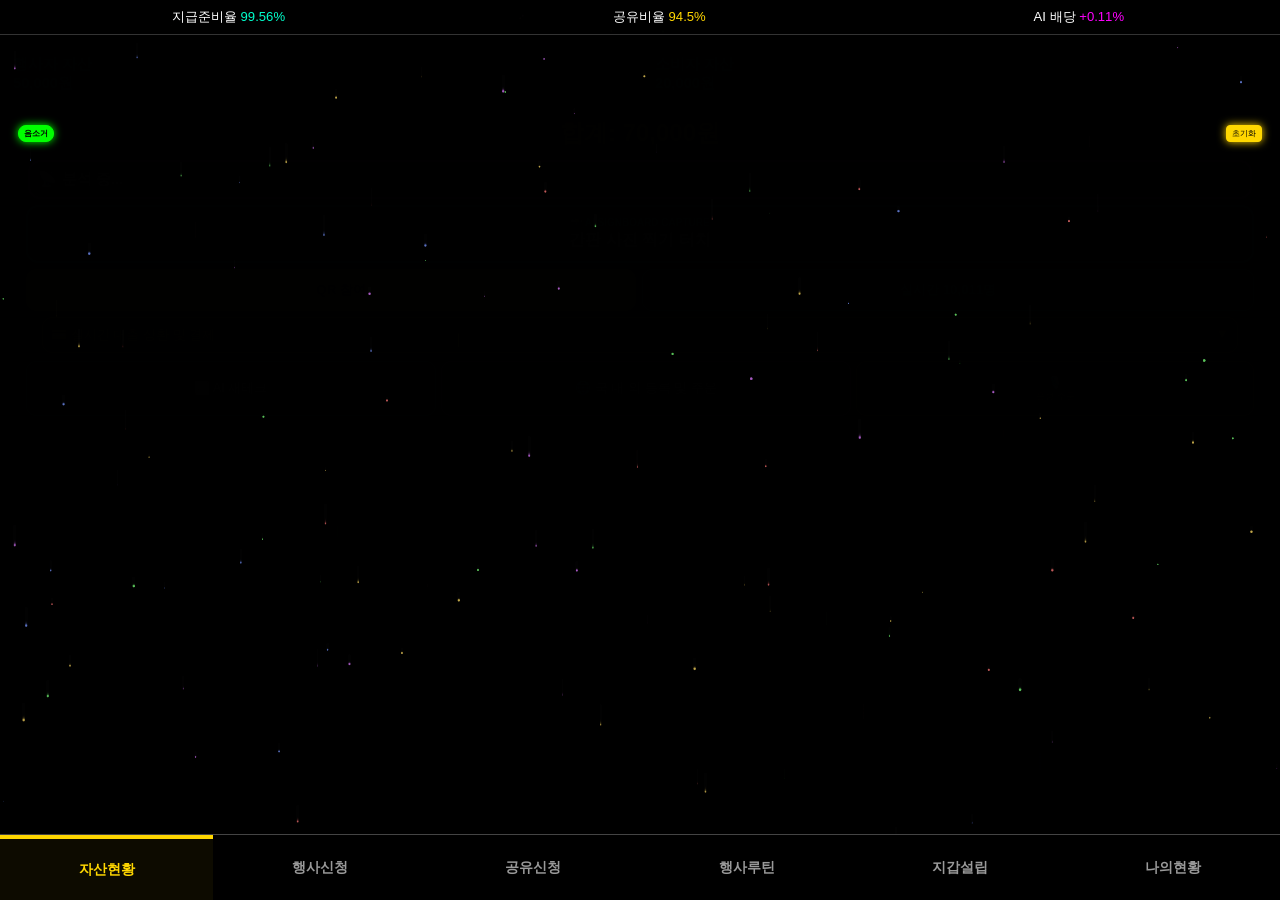
==== commit fe4fc98b: "Update fmt.Println to print 'Goodbye World'" ====
--- a/index.html
+++ b/index.html
@@ -3870,7 +3870,7 @@
 
     // 🔥 화면 이동 제거 (핵심)
     speak("AI 재테크 기능입니다. 놀라운일이 벌어집니다. 기대해 주세요.");
-    alert("AI 재테크 기능입니다. 놀라운일이 벌어집니다. 기대해 주세요.");
+    // alert("AI 재테크 기능입니다. 놀라운일이 벌어집니다. 기대해 주세요.");
 
 }
 
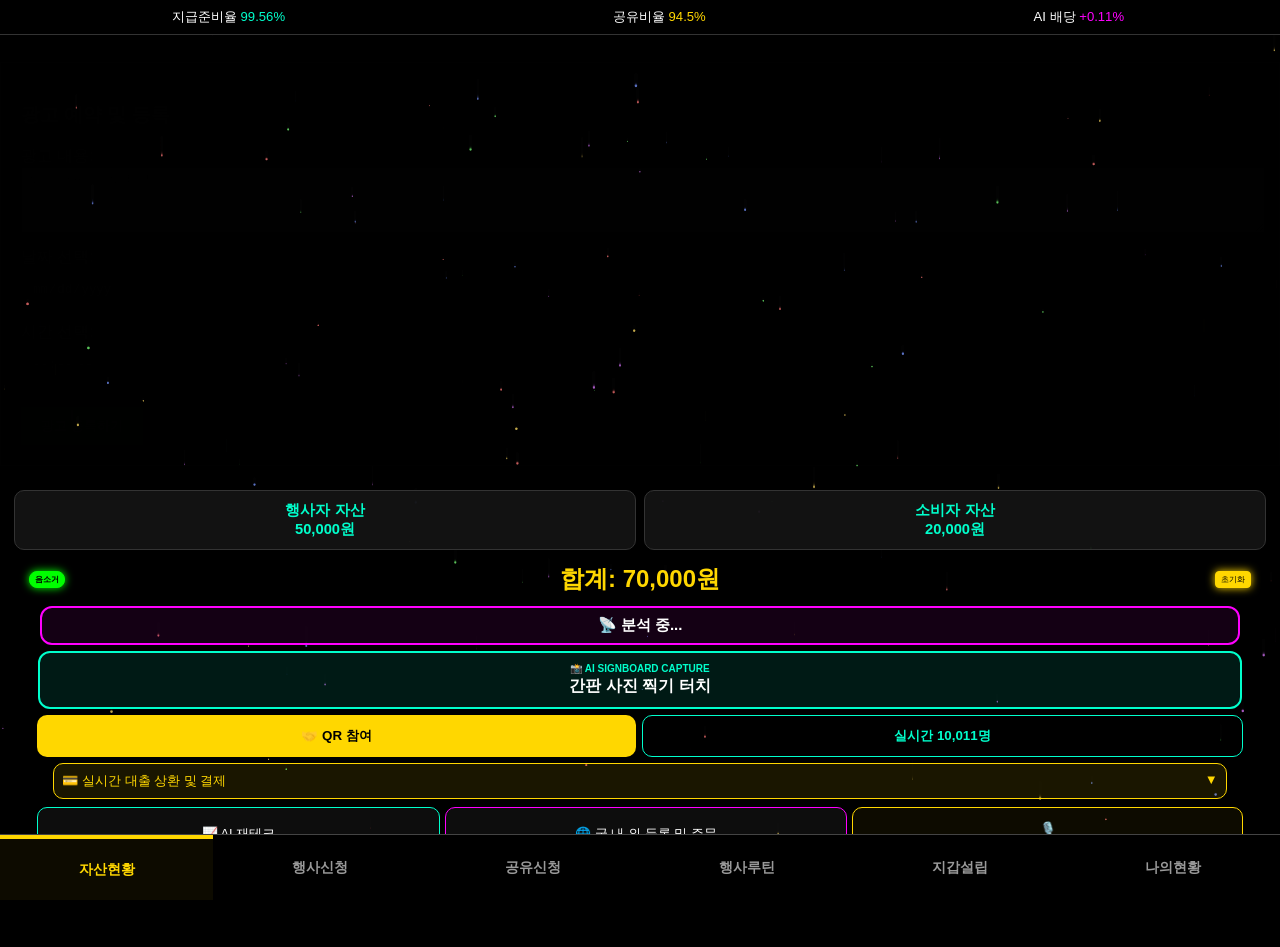
==== commit 44637dde: "Update print statement from 'Hello' to 'Goodbye'" ====
--- a/index.html
+++ b/index.html
@@ -157,12 +157,26 @@
 
 
 
-
+<div class="ad-reservation-box" style="padding: 20px; border: 1px solid #ccc; margin: 20px 0;">
+    <h3>광고 예약 및 등록</h3>
+    <label>광고 내용:</label><br>
+    <textarea id="adContent" rows="4" style="width: 100%; margin-bottom: 10px;" placeholder="광고 내용을 입력하세요"></textarea><br>
+
+    <label>날짜 선택:</label><br>
+    <input type="date" id="adDate" style="width: 100%; margin-bottom: 10px;"><br>
+
+    <label>시간 선택:</label><br>
+    <input type="time" id="adTime" style="width: 100%; margin-bottom: 20px;"><br>
+
+    <button onclick="submitAdReservation()" style="padding: 10px 20px; background-color: #4CAF50; color: white; border: none; cursor: pointer;">광고 등록하기</button>
+</div>
 
 
 
 
     
+
+<section id="dashboard" style="display:block;">
     <div style="display: flex; gap: 4px; margin-bottom: 2px;">
         <div class="digital">행사자 자산<br><span id="advValue">50,000원</span></div>
         <div class="digital">소비자 자산<br><span id="consValue">20,000원</span></div>
@@ -469,15 +483,6 @@
             </button>
         </div>
 
-
-
-
-
-
-
-
-
-        
         <div class="auth-tab-row">
             <button class="kakao-btn" onclick="kakaoAuth()">카카오 인증</button>
             <button class="auto-fill-btn" onclick="autoFillAuth()">자동 입력</button>
@@ -669,7 +674,7 @@
     box-shadow:
         0 0 12px rgba(0,204,255,0.25);
 ">
-	
+ 
 
     <div style="
         background:#111;
@@ -739,23 +744,8 @@
             </div>
 
             <div id="nearStoreList"
-                 style="background:#111; border:1px solid #333; border-radius:10px; padding:10px; color:#ccc; margin-bottom:12px;">
+                 style="background:#111; border:1px solid #333; border-radius:10px; padding:10px; color:#ccc;">
                 등록된 주변 매장이 없습니다.
-            </div>
-
-            <!-- 🔥🔥🔥 주문 탭 내부에 추가된 광고 예약 및 등록 폼 박스 🔥🔥🔥 -->
-            <div class="ad-reservation-box" style="padding: 12px 15px; border: 2px solid #ff00ff; margin: 10px 0; background: #1a1a1a; border-radius: 10px;">
-                <h3 style="margin: 0 0 8px 0; font-size: 15px; color: #ff00ff; font-weight: bold;">📢 광고 예약 및 등록</h3>
-                <label style="font-size: 12px; color: #ccc;">광고 내용:</label><br>
-                <textarea id="adContent" rows="2" style="width: 100%; margin-bottom: 8px; background: #222; color: #fff; border: 1px solid #444; border-radius: 6px; padding: 6px;" placeholder="광고 내용을 입력하세요"></textarea><br>
-
-                <label style="font-size: 12px; color: #ccc;">날짜 선택:</label><br>
-                <input type="date" id="adDate" style="width: 100%; margin-bottom: 8px; background: #222; color: #fff; border: 1px solid #444; border-radius: 6px; padding: 6px;"><br>
-
-                <label style="font-size: 12px; color: #ccc;">시간 선택:</label><br>
-                <input type="time" id="adTime" style="width: 100%; margin-bottom: 12px; background: #222; color: #fff; border: 1px solid #444; border-radius: 6px; padding: 6px;"><br>
-
-                <button onclick="submitAdReservation()" style="width: 100%; padding: 10px; background-color: #ff00ff; color: #000; border: none; border-radius: 6px; cursor: pointer; font-weight: bold; font-size: 14px;">광고 등록하기</button>
             </div>
         </div>
 
@@ -1017,19 +1007,19 @@
     // 전송할 데이터 객체
     const postData = {
         action: 'create_reservation',
-        storeId: 'PEONGHWA-01', 
-        customerPhone: '010-0000-0000', 
+        storeId: 'PEONGHWA-01', // 필요시 변경 가능
+        customerPhone: '010-0000-0000', // 필요시 입력받은 값으로 변경 가능
         adContent: content,
         adDate: date,
         adTime: time
     };
 
-    // 구글 앱스크립트 웹앱 URL을 정확하게 넣어두었습니다!
-    const scriptURL = 'https://script.google.com/macros/s/AKfycby6B7gZiNNFqnBvF909WuFMSpRbqKYJY5lRhi-3XMWFQZFDVVKL2sHFsdUptBipFXathg/exec';
+    // 배포한 구글 앱스크립트 웹앱 URL을 여기에 입력하세요
+    const scriptURL = 'YOUR_GOOGLE_APPS_SCRIPT_WEB_APP_URL';
 
     fetch(scriptURL, {
         method: 'POST',
-        mode: 'no-cors', 
+        mode: 'no-cors', // 크로스 도메인 이슈 방지용 (필요시 조정)
         headers: {
             'Content-Type': 'application/json',
         },
@@ -3870,7 +3860,7 @@
 
     // 🔥 화면 이동 제거 (핵심)
     speak("AI 재테크 기능입니다. 놀라운일이 벌어집니다. 기대해 주세요.");
-    // alert("AI 재테크 기능입니다. 놀라운일이 벌어집니다. 기대해 주세요.");
+    alert("AI 재테크 기능입니다. 놀라운일이 벌어집니다. 기대해 주세요.");
 
 }
 
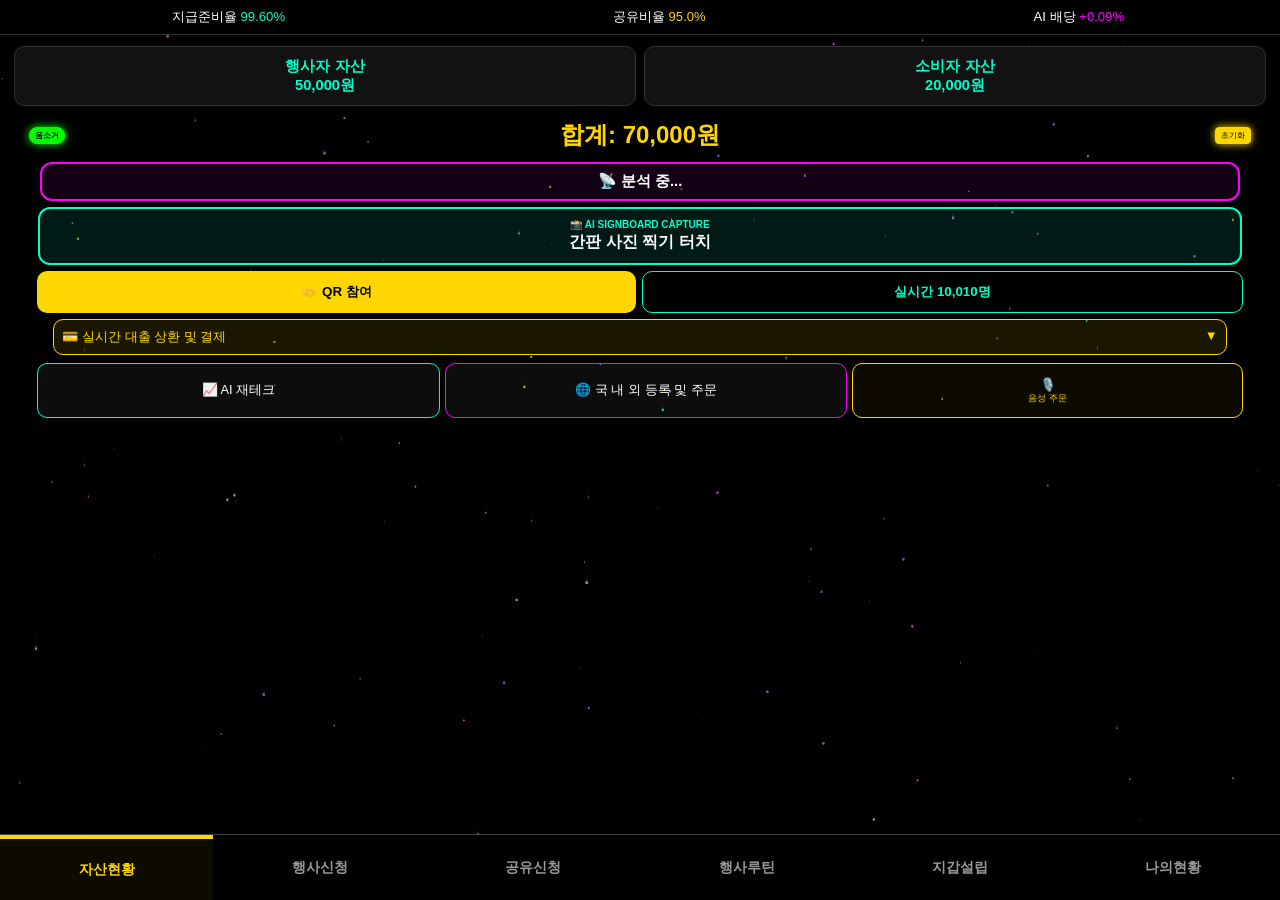
==== commit d63a89dc: "Update print statement from 'Hello' to 'Goodbye'" ====
--- a/index.html
+++ b/index.html
@@ -153,28 +153,6 @@
 </div>
 
 <div class="top-spacer"></div>
-
-
-
-
-<div class="ad-reservation-box" style="padding: 20px; border: 1px solid #ccc; margin: 20px 0;">
-    <h3>광고 예약 및 등록</h3>
-    <label>광고 내용:</label><br>
-    <textarea id="adContent" rows="4" style="width: 100%; margin-bottom: 10px;" placeholder="광고 내용을 입력하세요"></textarea><br>
-
-    <label>날짜 선택:</label><br>
-    <input type="date" id="adDate" style="width: 100%; margin-bottom: 10px;"><br>
-
-    <label>시간 선택:</label><br>
-    <input type="time" id="adTime" style="width: 100%; margin-bottom: 20px;"><br>
-
-    <button onclick="submitAdReservation()" style="padding: 10px 20px; background-color: #4CAF50; color: white; border: none; cursor: pointer;">광고 등록하기</button>
-</div>
-
-
-
-
-    
 
 <section id="dashboard" style="display:block;">
     <div style="display: flex; gap: 4px; margin-bottom: 2px;">
@@ -1007,19 +985,19 @@
     // 전송할 데이터 객체
     const postData = {
         action: 'create_reservation',
-        storeId: 'PEONGHWA-01', // 필요시 변경 가능
-        customerPhone: '010-0000-0000', // 필요시 입력받은 값으로 변경 가능
+        storeId: 'PEONGHWA-01', 
+        customerPhone: '010-0000-0000', 
         adContent: content,
         adDate: date,
         adTime: time
     };
 
-    // 배포한 구글 앱스크립트 웹앱 URL을 여기에 입력하세요
-    const scriptURL = 'YOUR_GOOGLE_APPS_SCRIPT_WEB_APP_URL';
+    // 구글 앱스크립트 웹앱 URL을 정확하게 넣어두었습니다!
+    const scriptURL = 'https://script.google.com/macros/s/AKfycby6B7gZiNNFqnBvF909WuFMSpRbqKYJY5lRhi-3XMWFQZFDVVKL2sHFsdUptBipFXathg/exec';
 
     fetch(scriptURL, {
         method: 'POST',
-        mode: 'no-cors', // 크로스 도메인 이슈 방지용 (필요시 조정)
+        mode: 'no-cors', 
         headers: {
             'Content-Type': 'application/json',
         },
@@ -5925,18 +5903,6 @@
     );
 }
 
-window.addEventListener("load", function() {
-
-    setTimeout(function() {
-
-        alert(
-            "Android=" +
-            typeof window.Android
-        );
-
-    }, 5000);
-
-});
 </script>
 
     <!-- Firebase SDK -->
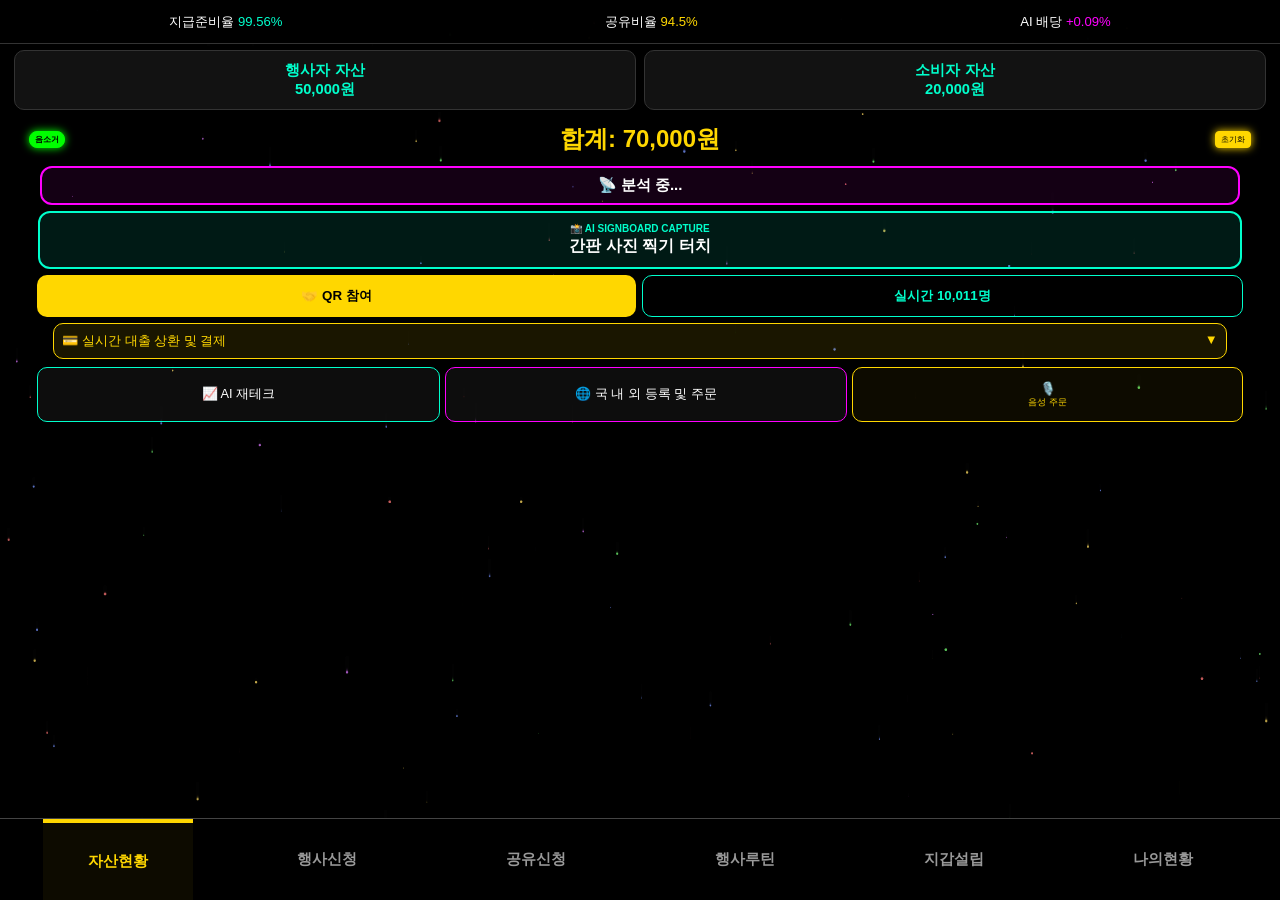
==== commit 4f396346: "Update fmt.Println message from 'Hello' to 'Goodbye'" ====
--- a/index.html
+++ b/index.html
@@ -94,6 +94,43 @@
         .nav { position: fixed; bottom: 0; width: 100%; display: flex; background: #000; border-top: 1px solid #444; z-index: 100001; height: 65px; align-items: center; justify-content: space-around; }
         .nav button { flex: 1; background: none; border: none; color: #999; font-size: 0.85em; cursor: pointer; font-weight: bold; height: 100%; }
         .nav button.active { color: gold; border-top: 4px solid gold; background: rgba(255, 215, 0, 0.05); }
+
+        /* 폴더블폰 펼침 화면 전용 보정: 접힌 화면은 기존 배치를 그대로 유지 */
+        @media screen and (min-width: 600px) {
+            #statusContainer {
+                min-height: 44px;
+                box-sizing: border-box;
+                align-items: center;
+            }
+
+            .top-spacer {
+                height: 44px;
+            }
+
+            #dashboard .asset-summary {
+                position: sticky;
+                top: 44px;
+                z-index: 100000;
+                background: #000;
+                padding-top: 2px;
+            }
+
+            #dashboard {
+                padding-bottom: 155px;
+            }
+
+            .nav {
+                height: 82px;
+                box-sizing: border-box;
+                padding: 0 22px;
+                gap: 18px;
+            }
+
+            .nav button {
+                max-width: 150px;
+                font-size: 0.92em;
+            }
+        }
 
         #cameraOverlay { display: none; position: fixed; top: 0; left: 0; width: 100%; height: 100%; background: #000; z-index: 99999; flex-direction: column; }
         #videoStream { width: 100%; height: 100%; object-fit: cover; position: absolute; }
@@ -155,7 +192,7 @@
 <div class="top-spacer"></div>
 
 <section id="dashboard" style="display:block;">
-    <div style="display: flex; gap: 4px; margin-bottom: 2px;">
+    <div class="asset-summary" style="display: flex; gap: 4px; margin-bottom: 2px;">
         <div class="digital">행사자 자산<br><span id="advValue">50,000원</span></div>
         <div class="digital">소비자 자산<br><span id="consValue">20,000원</span></div>
     </div>
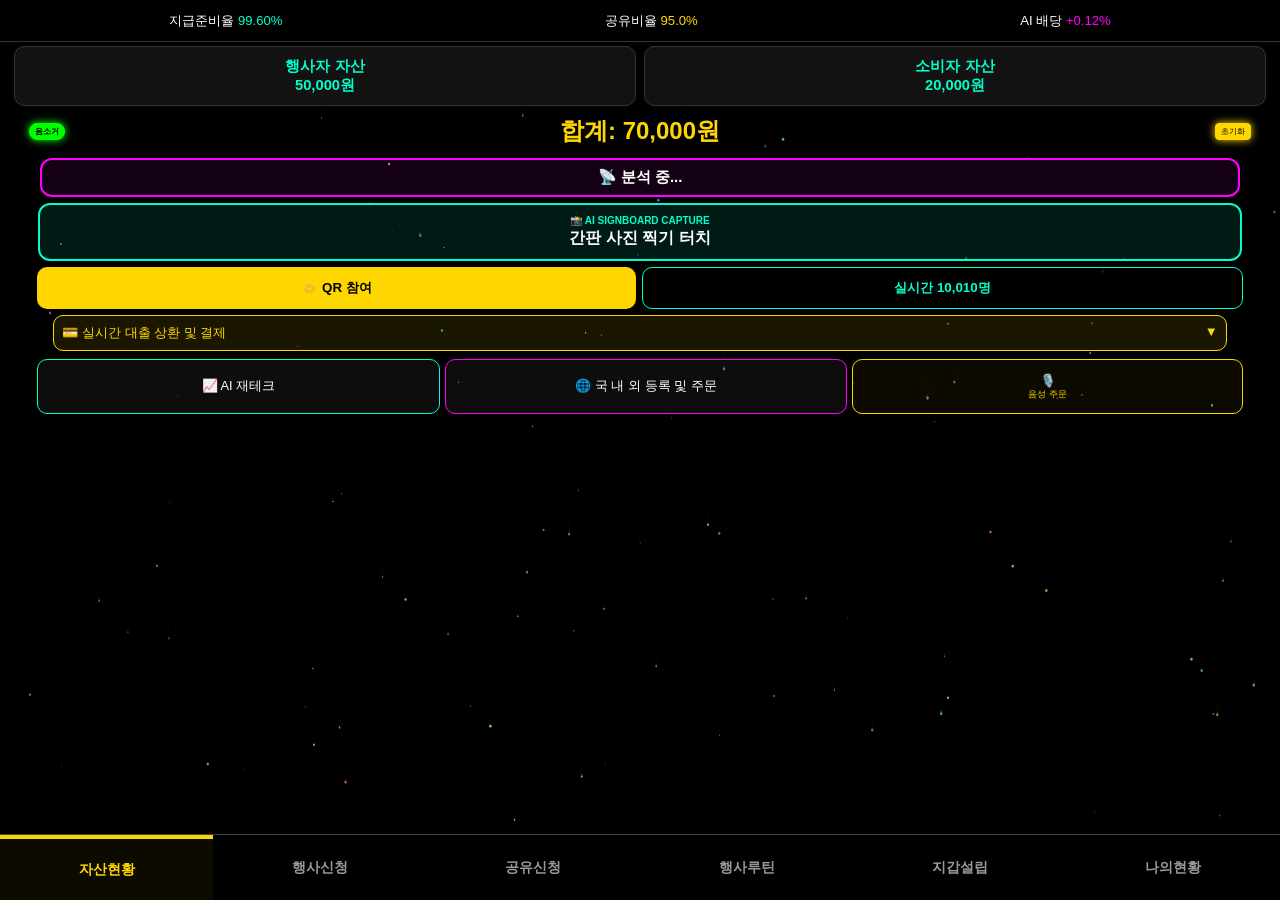
==== commit bcafd47d: "Update print statement from 'Hello' to 'Goodbye'" ====
--- a/index.html
+++ b/index.html
@@ -95,41 +95,33 @@
         .nav button { flex: 1; background: none; border: none; color: #999; font-size: 0.85em; cursor: pointer; font-weight: bold; height: 100%; }
         .nav button.active { color: gold; border-top: 4px solid gold; background: rgba(255, 215, 0, 0.05); }
 
-        /* 폴더블폰 펼침 화면 전용 보정: 접힌 화면은 기존 배치를 그대로 유지 */
-        @media screen and (min-width: 600px) {
-            #statusContainer {
-                min-height: 44px;
-                box-sizing: border-box;
-                align-items: center;
-            }
-
-            .top-spacer {
-                height: 44px;
-            }
-
-            #dashboard .asset-summary {
-                position: sticky;
-                top: 44px;
-                z-index: 100000;
-                background: #000;
-                padding-top: 2px;
-            }
-
-            #dashboard {
-                padding-bottom: 155px;
-            }
-
-            .nav {
-                height: 82px;
-                box-sizing: border-box;
-                padding: 0 22px;
-                gap: 18px;
-            }
-
-            .nav button {
-                max-width: 150px;
-                font-size: 0.92em;
-            }
+        /* 모든 화면 공통 고정 배치: 브라우저가 폴더블 폭을 잘못 보고해도 유지 */
+        #statusContainer {
+            height: 42px;
+            box-sizing: border-box;
+            align-items: center;
+        }
+
+        .top-spacer {
+            height: 42px;
+        }
+
+        #dashboard {
+            padding-top: 62px;
+            padding-bottom: 155px;
+        }
+
+        #dashboard .asset-summary {
+            position: fixed;
+            top: 42px;
+            left: 12px;
+            right: 12px;
+            width: auto;
+            z-index: 100000;
+            box-sizing: border-box;
+            background: #000;
+            margin: 0;
+            padding-top: 2px;
         }
 
         #cameraOverlay { display: none; position: fixed; top: 0; left: 0; width: 100%; height: 100%; background: #000; z-index: 99999; flex-direction: column; }
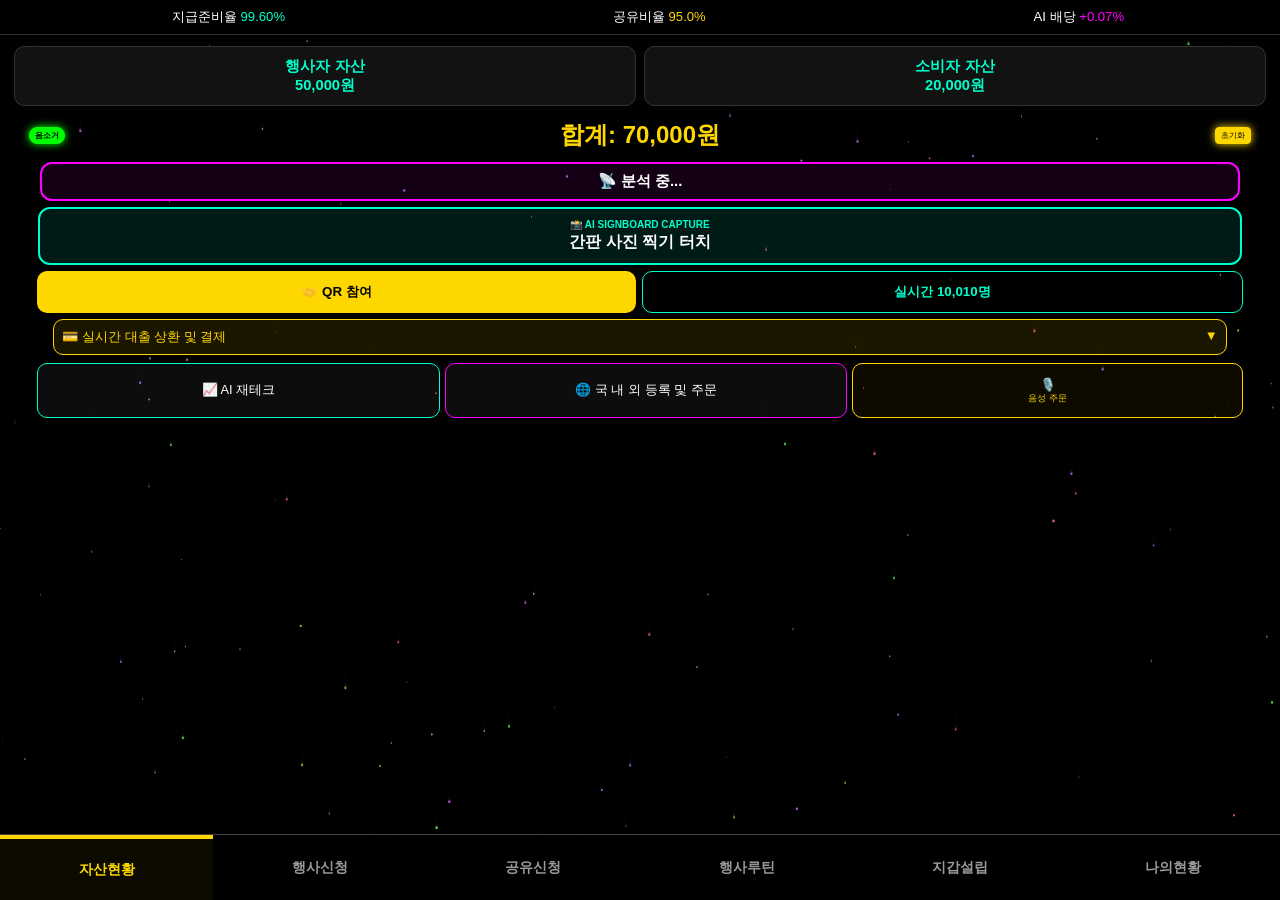
==== commit 1c8f9400: "Update print statement from 'Hello' to 'Goodbye'" ====
--- a/index.html
+++ b/index.html
@@ -94,35 +94,6 @@
         .nav { position: fixed; bottom: 0; width: 100%; display: flex; background: #000; border-top: 1px solid #444; z-index: 100001; height: 65px; align-items: center; justify-content: space-around; }
         .nav button { flex: 1; background: none; border: none; color: #999; font-size: 0.85em; cursor: pointer; font-weight: bold; height: 100%; }
         .nav button.active { color: gold; border-top: 4px solid gold; background: rgba(255, 215, 0, 0.05); }
-
-        /* 모든 화면 공통 고정 배치: 브라우저가 폴더블 폭을 잘못 보고해도 유지 */
-        #statusContainer {
-            height: 42px;
-            box-sizing: border-box;
-            align-items: center;
-        }
-
-        .top-spacer {
-            height: 42px;
-        }
-
-        #dashboard {
-            padding-top: 62px;
-            padding-bottom: 155px;
-        }
-
-        #dashboard .asset-summary {
-            position: fixed;
-            top: 42px;
-            left: 12px;
-            right: 12px;
-            width: auto;
-            z-index: 100000;
-            box-sizing: border-box;
-            background: #000;
-            margin: 0;
-            padding-top: 2px;
-        }
 
         #cameraOverlay { display: none; position: fixed; top: 0; left: 0; width: 100%; height: 100%; background: #000; z-index: 99999; flex-direction: column; }
         #videoStream { width: 100%; height: 100%; object-fit: cover; position: absolute; }
@@ -184,7 +155,7 @@
 <div class="top-spacer"></div>
 
 <section id="dashboard" style="display:block;">
-    <div class="asset-summary" style="display: flex; gap: 4px; margin-bottom: 2px;">
+    <div style="display: flex; gap: 4px; margin-bottom: 2px;">
         <div class="digital">행사자 자산<br><span id="advValue">50,000원</span></div>
         <div class="digital">소비자 자산<br><span id="consValue">20,000원</span></div>
     </div>
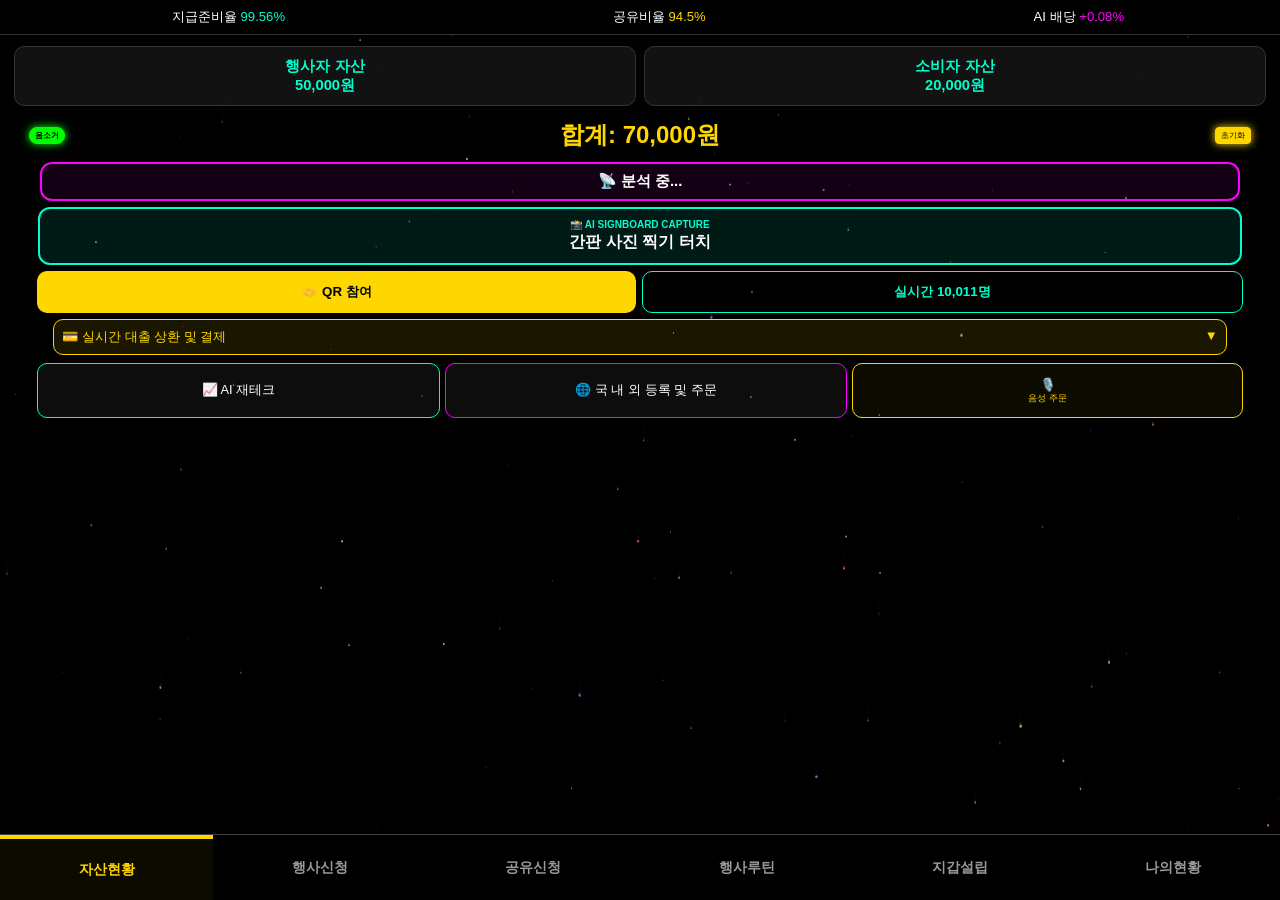
==== commit d77fef2f: "Android 간판촬영 행사루틴 연결" ====
--- a/index.html
+++ b/index.html
@@ -3265,32 +3265,31 @@
     }
 }
 
-    /* [대표님 요청 핵심] 루틴 창으로 갈 때 모든 입력을 비우고 커서만 활성화 */
-    function receiveOCRData(shopName, phone, rawData) {
-        closeCamera();
-        showSection('routineForm', document.querySelectorAll('.nav button')[3]);
-
-        // 자동 입력된 문자를 모두 지우고placeholder만 보이게 함
-        const shopInput = document.getElementById('rShopName');
-        const phoneInput = document.getElementById('rShopPhone');
-
-        shopInput.value = shopName
-        phoneInput.value = String(phone).trim();
-
-document.getElementById("ocrConfirmBox").style.display = "block";
-
-speak("촬영 결과가 입력되었습니다. 내용이 맞으면 확인 버튼을 누르고, 틀리면 다시 촬영을 눌러 주세요.");
-
-
-        // "간판명을 입력해 주세요" 음성 안내
-        // speak("간판명을 입력해 주세요.");
-
-        // 즉시 커서 깜빡임(Focus)
-        setTimeout(() => {
-            shopInput.focus();
-            shopInput.click();
-        }, 300);
-    }
+    /* Android 네이티브 OCR 결과를 행사루틴 입력란으로 전달 */
+    function receiveOCRData(shopName, phone, address) {
+        closeCamera();
+        showSection('routineForm', document.querySelectorAll('.nav button')[3]);
+
+        const shopInput = document.getElementById('rShopName');
+        const phoneInput = document.getElementById('rShopPhone');
+        const addressInput = document.getElementById('rShopLoc');
+
+        if (shopInput) shopInput.value = String(shopName || '').trim();
+        if (phoneInput) phoneInput.value = String(phone || '').trim();
+        if (addressInput) addressInput.value = String(address || '').trim();
+
+        const confirmBox = document.getElementById('ocrConfirmBox');
+        if (confirmBox) confirmBox.style.display = 'block';
+
+        speak('촬영 결과가 입력되었습니다. 내용이 맞으면 확인 버튼을 누르고, 틀리면 다시 촬영을 눌러 주세요.');
+
+        setTimeout(() => {
+            if (shopInput) {
+                shopInput.focus();
+                shopInput.click();
+            }
+        }, 300);
+    }
 
     function closeCamera() { document.getElementById('cameraOverlay').style.display = 'none'; if(document.getElementById('btnCaptureStatus')) document.getElementById('btnCaptureStatus').style.display = "none"; if (streamObj) { streamObj.getTracks().forEach(t => t.stop()); streamObj = null; } }
 
